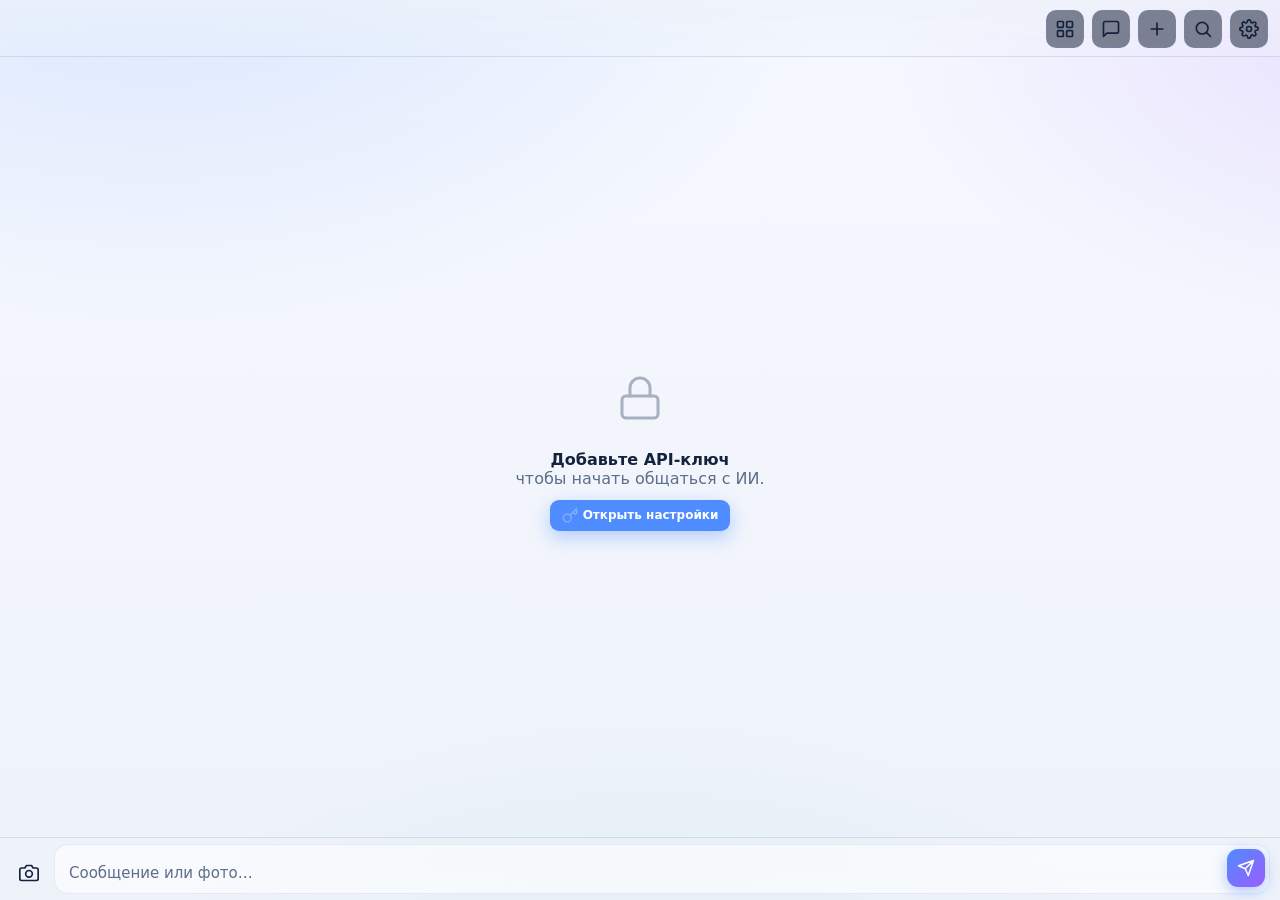
==== index.html @ 4a67c841 "deploy: bump cache version and push" ====
<!doctype html>
<html lang="ru">
  <head>
    <meta charset="utf-8" />
    <meta
      name="viewport"
      content="width=device-width, initial-scale=1, viewport-fit=cover"
    />
    <meta name="referrer" content="no-referrer" />
    <meta
      http-equiv="Content-Security-Policy"
      content="default-src 'self'; script-src 'self' https://telegram.org; style-src 'self' 'unsafe-inline'; img-src 'self' data: https:; font-src 'self' data:; connect-src 'self' https:; worker-src 'self'; manifest-src 'self'; base-uri 'self'; form-action 'self'; object-src 'none';"
    />
    <script src="lucide.min.js"></script>
    <meta
      http-equiv="Cache-Control"
      content="no-cache, no-store, must-revalidate"
    />
    <meta http-equiv="Pragma" content="no-cache" />
    <meta http-equiv="Expires" content="0" />
    <meta name="theme-color" content="#0b0f1a" />
    <link rel="manifest" href="./manifest.webmanifest" />
    <link rel="icon" type="image/png" href="/icon-192.png" />
    <link rel="apple-touch-icon" href="/icon-192.png" />
    <script src="https://telegram.org/js/telegram-web-app.js"></script>
    <title>AI App</title>
    <link rel="stylesheet" href="style.css" />
    <!-- Markdown: marked (тот же origin, без внешнего CDN) -->
    <script src="marked.min.js"></script>
    <!-- HTML-санитайзер (тот же origin, без внешнего CDN) -->
    <script src="dompurify.min.js"></script>
    <!-- Локальный конфиг (если есть) -->
    <script src="./config.local.js" defer></script>
    <!-- DEBUG ONLY: eruda console (убрать на релизе вместе с eruda.min.js) -->
    <script src="eruda.min.js"></script>
    <script src="eruda-init.js"></script>
  </head>
  <body>
    <div id="log" style="display:none"></div>
    <div id="status" style="display:none"></div>
    <div id="tgDebug" style="display:none; position:fixed; top:0; left:0; right:0; background:#000; color:#0f0; font-family:monospace; font-size:11px; padding:8px; z-index:99999; max-height:30vh; overflow:auto; white-space:pre-wrap;"></div>
    <header>
      <div id="ctxStats" class="ctx-stats" style="display: none;">
        <div class="ctx-row ctx-row-main">
          <span class="ctx-tokens" title="Активный контекст / Максимум токенов">
            <svg class="ctx-icon" viewBox="0 0 24 24" fill="none" stroke="currentColor" stroke-width="2" stroke-linecap="round" stroke-linejoin="round"><path d="M21 15a2 2 0 0 1-2 2H7l-4 4V5a2 2 0 0 1 2-2h14a2 2 0 0 1 2 2z"></path></svg>
            <span id="ctxText" class="ctx-text">0 / 0</span>
          </span>
          <span class="ctx-sep"></span>
          <span id="ctxPercent" class="ctx-percent" title="Заполнение контекста">0%</span>
          <button id="ctxCompressBtn" class="ctx-btn" title="Сжать контекст диалога">
            <svg viewBox="0 0 24 24" fill="none" stroke="currentColor" stroke-width="2" stroke-linecap="round" stroke-linejoin="round"><path d="M21 16V8a2 2 0 0 0-1-1.73l-7-4a2 2 0 0 0-2 0l-7 4A2 2 0 0 0 3 8v8a2 2 0 0 0 1 1.73l7 4a2 2 0 0 0 2 0l7-4A2 2 0 0 0 21 16z"></path><polyline points="3.27 6.96 12 12.01 20.73 6.96"></polyline><line x1="12" y1="22.08" x2="12" y2="12"></line></svg>
          </button>
        </div>
        <div class="ctx-row ctx-row-io">
          <span id="ctxSent" class="ctx-io" title="Отправлено токенов за диалог">
            <svg class="ctx-icon" viewBox="0 0 24 24" fill="none" stroke="currentColor" stroke-width="2" stroke-linecap="round" stroke-linejoin="round"><path d="m18 15-6-6-6 6"/></svg>
            <span class="ctx-val">0</span>
          </span>
          <span id="ctxRecv" class="ctx-io" title="Получено токенов за диалог">
            <svg class="ctx-icon" viewBox="0 0 24 24" fill="none" stroke="currentColor" stroke-width="2" stroke-linecap="round" stroke-linejoin="round"><path d="m6 9 6 6 6-6"/></svg>
            <span class="ctx-val">0</span>
          </span>
          <span id="ctxCached" class="ctx-io" title="Токенов из кэша за диалог">
            <svg class="ctx-icon" viewBox="0 0 24 24" fill="none" stroke="currentColor" stroke-width="2" stroke-linecap="round" stroke-linejoin="round"><path d="m18 15-6-6-6 6"/></svg>
            <span class="ctx-val">0</span>
          </span>
        </div>
      </div>
      <div style="flex: 1"></div>
      <button
        id="models"
        class="hbtn"
        title="Браузер моделей"
        aria-label="Браузер моделей"
      >
        <svg
          viewBox="0 0 24 24"
          fill="none"
          stroke="currentColor"
          stroke-width="2"
          stroke-linecap="round"
          stroke-linejoin="round"
        >
          <rect x="3" y="3" width="7" height="7" rx="1"></rect>
          <rect x="14" y="3" width="7" height="7" rx="1"></rect>
          <rect x="3" y="14" width="7" height="7" rx="1"></rect>
          <rect x="14" y="14" width="7" height="7" rx="1"></rect>
        </svg>
      </button>
      <button
        id="dialogsBtn"
        class="hbtn"
        title="Диалоги"
        aria-label="Диалоги"
      >
        <svg
          viewBox="0 0 24 24"
          fill="none"
          stroke="currentColor"
          stroke-width="2"
          stroke-linecap="round"
          stroke-linejoin="round"
        >
          <path d="M21 15a2 2 0 0 1-2 2H7l-4 4V5a2 2 0 0 1 2-2h14a2 2 0 0 1 2 2z"></path>
        </svg>
      </button>
      <button
        id="newChatBtn"
        class="hbtn"
        title="Начать новый диалог"
        aria-label="Начать новый диалог"
      >
        <svg
          viewBox="0 0 24 24"
          fill="none"
          stroke="currentColor"
          stroke-width="2"
          stroke-linecap="round"
          stroke-linejoin="round"
        >
          <path d="M12 5v14M5 12h14"></path>
        </svg>
      </button>
      <button
        id="searchBtn"
        class="hbtn"
        title="Поиск по чату"
        aria-label="Поиск по чату"
      >
        <svg
          viewBox="0 0 24 24"
          fill="none"
          stroke="currentColor"
          stroke-width="2"
          stroke-linecap="round"
          stroke-linejoin="round"
        >
          <circle cx="11" cy="11" r="7"></circle>
          <path d="m21 21-4.3-4.3"></path>
        </svg>
      </button>
      <button id="gear" class="hbtn" title="Настройки" aria-label="Настройки">
        <svg
          viewBox="0 0 24 24"
          fill="none"
          stroke="currentColor"
          stroke-width="2"
          stroke-linecap="round"
          stroke-linejoin="round"
        >
          <circle cx="12" cy="12" r="3"></circle>
          <path
            d="M19.4 15a1.65 1.65 0 0 0 .33 1.82l.06.06a2 2 0 1 1-2.83 2.83l-.06-.06a1.65 1.65 0 0 0-1.82-.33 1.65 1.65 0 0 0-1 1.51V21a2 2 0 0 1-4 0v-.09A1.65 1.65 0 0 0 9 19.4a1.65 1.65 0 0 0-1.82.33l-.06.06a2 2 0 1 1-2.83-2.83l.06-.06a1.65 1.65 0 0 0 .33-1.82 1.65 1.65 0 0 0-1.51-1H3a2 2 0 0 1 0-4h.09A1.65 1.65 0 0 0 4.6 9a1.65 1.65 0 0 0-.33-1.82l-.06-.06a2 2 0 1 1 2.83-2.83l.06.06A1.65 1.65 0 0 0 9 4.6a1.65 1.65 0 0 0 1-1.51V3a2 2 0 0 1 4 0v.09A1.65 1.65 0 0 0 15 4.6a1.65 1.65 0 0 0 1.82-.33l.06-.06a2 2 0 1 1 2.83 2.83l-.06.06A1.65 1.65 0 0 0 19.4 9c.14.31.48.5.91.51H21a2 2 0 0 1 0 4h-.09a1.65 1.65 0 0 0-1.51 1z"
          ></path>
        </svg>
      </button>
    </header>

    <div id="devbar" style="display: none">
      <small
        >Локальный режим (WEB_APP_DEV). Данные администратора подтягиваются
        автоматически с вашего устройства.</small
      >
    </div>

    <div id="settings" class="overlay">
      <div class="panel">
        <div class="panel-head">
          <span class="grip"></span>
           <b><i data-lucide="settings" class="icon"></i> Настройки</b>
           <button class="close" data-close="settings" title="Закрыть"><i data-lucide="x" class="icon"></i></button>
        </div>
        <div class="panel-body">
          <div class="tab-content active" data-content="theme">
            <div class="settings-card">
              <div class="settings-card-head">
                <div>
                  <div class="section-title">Версия интерфейса</div>
                  <div class="settings-card-desc">
                    Выберите версию UI. v2 — в разработке.
                  </div>
                </div>
              </div>
              <div class="seg-picker" data-name="ui_version" data-value="v1" style="margin-bottom: 16px;">
                <button data-val="v1" class="seg-btn active">UI v1 (текущая)</button>
                <button data-val="v2" class="seg-btn">UI v2 — Скоро...</button>
              </div>
              <input type="hidden" id="s_ui_version" value="v1" />
            </div>
            <div class="theme-grid" id="themeGrid">
              <div class="theme-card active" data-theme-val="dark">
                <div
                  class="theme-preview"
                  style="background: linear-gradient(135deg, #0b0f1a, #1a2040)"
                ></div>
                <div class="tname">Тёмная</div>
                <div class="tdesc">Deep navy</div>
              </div>
              <div class="theme-card" data-theme-val="light">
                <div
                  class="theme-preview"
                  style="background: linear-gradient(135deg, #eef2f9, #ffffff)"
                ></div>
                <div class="tname">Светлая</div>
                <div class="tdesc">Clean white</div>
              </div>
              <div class="theme-card" data-theme-val="midnight">
                <div
                  class="theme-preview"
                  style="background: linear-gradient(135deg, #05070a, #0a1a20)"
                ></div>
                <div class="tname">Полночь</div>
                <div class="tdesc">Deep teal</div>
              </div>
              <div class="theme-card" data-theme-val="aurora">
                <div
                  class="theme-preview"
                  style="background: linear-gradient(135deg, #0a0a14, #2a1050)"
                ></div>
                <div class="tname">Аврора</div>
                <div class="tdesc">Purple green</div>
              </div>
              <div class="theme-card" data-theme-val="sunset">
                <div
                  class="theme-preview"
                  style="background: linear-gradient(135deg, #140a0a, #3a1020)"
                ></div>
                <div class="tname">Закат</div>
                <div class="tdesc">Warm orange</div>
              </div>
              <div class="theme-card" data-theme-val="monochrome">
                <div
                  class="theme-preview"
                  style="background: linear-gradient(135deg, #111, #333)"
                ></div>
                <div class="tname">Монохром</div>
                <div class="tdesc">B & W</div>
              </div>
              <div class="theme-card" data-theme-val="hacker">
                <div
                  class="theme-preview"
                  style="background: linear-gradient(135deg, #000, #003300)"
                ></div>
                <div class="tname">Хакер</div>
                <div class="tdesc">Matrix</div>
              </div>
              <div class="theme-card" data-theme-val="candy">
                <div
                  class="theme-preview"
                  style="background: linear-gradient(135deg, #ffe6f0, #ffb6c1)"
                ></div>
                <div class="tname">Кэнди</div>
              </div>
              <div class="theme-card" data-theme-val="nord">
                <div class="theme-preview" style="background: linear-gradient(135deg, #2e3440, #88c0d0)"></div>
                <div class="tname">Норд</div>
                <div class="tdesc">Сканди</div>
              </div>
              <div class="theme-card" data-theme-val="synthwave">
                <div class="theme-preview" style="background: linear-gradient(135deg, #2b213a, #ff7edb)"></div>
                <div class="tname">Синт</div>
                <div class="tdesc">Ретро</div>
              </div>
              <div class="theme-card" data-theme-val="catppuccin">
                <div class="theme-preview" style="background: linear-gradient(135deg, #1e1e2e, #b4befe)"></div>
                <div class="tname">Катпуччин</div>
                <div class="tdesc">Современная</div>
              </div>
              <div class="theme-card" data-theme-val="custom">
                <div
                  class="theme-preview"
                  style="
                    background: conic-gradient(
                      #4f8cff,
                      #9b5cff,
                      #21d4c4,
                      #4f8cff
                    );
                  "
                ></div>
                <div class="tname">Своя</div>
                <div class="tdesc">Custom</div>
              </div>
            </div>
            <div
              id="customThemeEditor"
              class="custom-editor"
              style="display: none"
            >
              <div class="section-title">Цвета пользовательской темы</div>
              <div class="custom-theme-row">
                <label>Фон</label
                ><input type="color" id="ct_bg" value="#0b0f1a" />
                <label>Панель</label
                ><input type="color" id="ct_panel" value="#161e30" />
                <label>Акцент</label
                ><input type="color" id="ct_accent" value="#4f8cff" />
                <label>Текст</label
                ><input type="color" id="ct_text" value="#eaf0fb" />
              </div>
              <button id="ct_save" class="btn primary sm" type="button">
                Сохранить тему
              </button>
            </div>
          </div>

          <div class="tab-content" data-content="prompts">
            <div class="settings-card">
              <div class="settings-card-head">
                <div>
                  <div class="section-title">Системный промпт</div>
                  <div class="settings-card-desc">
                    Этот промпт отправляется модели в каждом запросе.
                  </div>
                </div>
              </div>
              <textarea id="s_prompt" rows="5"></textarea>
            </div>
            <div class="settings-card">
              <div class="settings-card-head">
                <div>
                  <div class="section-title">Шаблоны промптов</div>
                  <div class="settings-card-desc">
                    Быстрые заготовки. Нажмите, чтобы подставить.
                  </div>
                </div>
                <div class="tpl-actions">
                  <button class="btn ghost sm" id="tpl_add" type="button">
                    ＋ Добавить
                  </button>
                  <button class="btn ghost sm" id="tpl_add_rec" type="button">
                 <i data-lucide="clipboard-list" class="icon"></i> Рекомендуемый
                  </button>
                </div>
              </div>
              <div id="tplList" class="tpl-list"></div>
              <div id="tplEdit" class="tpl-edit" style="display: none">
                <input id="tplEditName" placeholder="Название" />
                <textarea
                  id="tplEditText"
                  rows="3"
                  placeholder="Текст промпта..."
                ></textarea>
                <div class="tpl-edit-actions">
                  <button class="btn primary sm" id="tplEditSave" type="button">
                    Сохранить
                  </button>
                  <button class="btn ghost sm" id="tplEditCancel" type="button">
                    Отмена
                  </button>
                </div>
              </div>
            </div>
          </div>

            <div class="tab-content" data-content="keys">
               <div class="settings-card">
                 <div class="settings-card-head" style="flex-wrap: wrap; gap: 10px;">
                   <div style="flex: 1; min-width: 200px;">
                     <div class="section-title">API-ключи провайдеров</div>
                     <div class="settings-card-desc">
                       Ключи хранятся только в вашем аккаунте. Каждый провайдер
                       отдельно.
                     </div>
                   </div>
                 </div>
                 <div id="s_keys" class="provkeys"></div>
                  <div style="display: flex; gap: 8px; margin-top: 8px; flex-wrap: wrap; align-items: center;">
                    <a id="s_keys_help" class="btn ghost sm" href="https://cat-penguin-ac7.notion.site/API-3a753a5bca1a808bb9b6e2f4be78d865?source=copy_link" target="_blank" rel="noopener noreferrer">
                      <i data-lucide="file-text" class="icon"></i> Где взять ключ?
                    </a>
                  </div>
                  <div style="margin-top: 10px; padding: 10px 12px; border-radius: 10px; background: var(--glass); border: 1px solid var(--stroke); color: var(--muted); font-size: 12.5px; line-height: 1.5;">
                    — А авто получение ключей ты не мог сделать?<br>
                    — Я 3 дня потратил, нет автоматически увы нельзя :(
                  </div>
                </div>
            </div>

          <div class="tab-content" data-content="more">
            <div class="settings-card">
              <div class="settings-card-head" style="align-items: center; justify-content: space-between;">
                <div>
                  <div class="section-title">Лимит контекста</div>
                  <div class="settings-card-desc">
                    Сколько контекста отправлять модели.
                  </div>
                </div>
                <div class="range-val" id="limitVal" style="background: var(--glass); padding: 4px 10px; border-radius: 8px; border: 1px solid var(--stroke); font-weight: bold;">10</div>
              </div>
              <div
                class="seg-picker"
                data-name="context_limit_mode"
                data-value="messages"
                style="margin-bottom: 10px;"
              >
                <button data-val="full" class="seg-btn">Весь диалог</button>
                <button data-val="messages" class="seg-btn active">Сообщения</button>
                <button data-val="tokens" class="seg-btn">Токены</button>
              </div>
              <div class="range-container">
                <input type="range" id="s_limit_slider" min="1" max="100" step="1" value="10" />
              </div>
              <input type="hidden" id="s_limit" value="10" />
            </div>
            <div class="settings-card">
              <div class="settings-card-head">
                <div>
                  <div class="section-title">Статистика токенов</div>
                  <div class="settings-card-desc">
                    Показывать ли расход токенов под ответом.
                  </div>
                </div>
              </div>
              <div
                class="seg-picker"
                data-name="stats_display"
                data-value="compact"
              >
                <button data-val="disabled" class="seg-btn">Скрыть</button>
                <button data-val="compact" class="seg-btn active">
                  Компактно
                </button>
                <button data-val="full" class="seg-btn">Полная</button>
              </div>
              <input type="hidden" id="s_stats" value="compact" />
            </div>
            <div class="settings-card">
              <div class="settings-card-head">
                <div>
                  <div class="section-title">Вибрация</div>
                  <div class="settings-card-desc">
                    Тактильный отклик при нажатиях и получении ответа.
                  </div>
                </div>
              </div>
              <div class="custom-toggles">
                <label class="custom-toggle">
                  <input type="checkbox" id="s_vibrate" />
                  <div class="toggle-slider"></div>
                  <span class="toggle-label"><i data-lucide="vibrate" class="icon"></i> Вибрация</span>
                </label>
              </div>
            </div>
            <div class="settings-card">
              <div class="settings-card-head">
                <div>
                  <div class="section-title">Инструменты</div>
                  <div class="settings-card-desc">Дополнительные действия.</div>
                </div>
              </div>
              <div class="export-btns" style="margin-bottom: 8px">
                <div style="display: flex; flex-direction: column; gap: 8px; width: 100%;">
                  <div>
                    <span style="color: var(--muted); font-size: 13px;">Моя статистика</span>
                    <div style="margin-top: 4px;">
                      <span class="blur-btn-wrap">
                        <button class="btn ghost sm" type="button" disabled>
                          <i data-lucide="lock" class="icon"></i> Скоро
                        </button>
                      </span>
                    </div>
                  </div>
                  <div>
                    <span style="color: var(--muted); font-size: 13px;">В браузере</span>
                    <div style="margin-top: 4px;">
                      <span class="blur-btn-wrap">
                        <button class="btn ghost sm" type="button" disabled>
                          <i data-lucide="lock" class="icon"></i> Скоро
                        </button>
                      </span>
                    </div>
                  </div>
                  <div>
                    <span style="color: var(--muted); font-size: 13px;">В приложении</span>
                    <div style="margin-top: 4px;">
                      <span class="blur-btn-wrap">
                        <button class="btn ghost sm" type="button" disabled>
                          <i data-lucide="lock" class="icon"></i> Скоро
                        </button>
                      </span>
                    </div>
                  </div>
                </div>
              </div>
              <a
                id="s_admin"
                class="btn sm"
                href="admin.html"
                style="display: none; align-self: flex-start"
                ><i data-lucide="shield" class="icon"></i> Админ-панель</a
              >
              <label id="s_erudite_wrap" class="toggle-wrap" style="display: none; align-self: flex-start; margin-left: 8px;" title="Режим Эрудит (расширенные настройки)">
                <input type="checkbox" id="s_erudite" />
                <span class="toggle-slider"></span>
                <span class="toggle-label">Эрудит</span>
              </label>
              <button
                id="s_bug_report"
                class="btn ghost sm"
                type="button"
                style="align-self: flex-start; margin-top: 8px;"
              >
                <i data-lucide="message-circle" class="icon"></i> Баг / предложение
              </button>
            </div>
            <div class="settings-card">
              <div class="settings-card-head">
                <div>
                  <div class="section-title">Обучение</div>
                  <div class="settings-card-desc">Пройти вводный тур заново.</div>
                </div>
              </div>
              <div class="export-btns">
              <button id="s_replay_tour" class="btn ghost sm" type="button">
                <i data-lucide="rotate-ccw" class="icon"></i> Повторить обучение
              </button>
            </div>
          </div>
          <div class="settings-card">
            <div class="settings-card-head">
              <div>
                <div class="section-title">Версия приложения</div>
                <div class="settings-card-desc" id="appVersion">—</div>
              </div>
            </div>
          </div>
        </div>
        </div>

        <div class="settings-bottom-bar" style="background: var(--panel); flex-shrink: 0;">
          <div id="settingsActionsBar" class="actions-bar" style="padding: 10px 18px 0; border-top: 1px solid var(--stroke); display: none;">
            <button id="s_save" class="btn primary" type="button">
              <svg
                viewBox="0 0 24 24"
                fill="none"
                stroke="currentColor"
                stroke-width="2"
                stroke-linecap="round"
                stroke-linejoin="round"
              >
                <path
                  d="M19 21H5a2 2 0 0 1-2-2V5a2 2 0 0 1 2-2h11l5 5v11a2 2 0 0 1-2 2z"
                ></path>
                <path d="M17 21v-8H7v8M7 3v5h8"></path>
              </svg>
              Сохранить
            </button>
            <span id="s_status"></span>
          </div>
          <div class="settings-tabs">
            <button class="stab active" data-tab="theme">
               <span class="stab-icon"><i data-lucide="palette" class="icon"></i></span>Тема
            </button>
            <button class="stab" data-tab="prompts">
               <span class="stab-icon"><i data-lucide="message-square" class="icon"></i></span>Промпты
            </button>
            <button class="stab" data-tab="keys">
               <span class="stab-icon"><i data-lucide="key" class="icon"></i></span>Ключи
            </button>
            <button class="stab" data-tab="more">
               <span class="stab-icon"><i data-lucide="upload" class="icon"></i></span>Ещё
            </button>
          </div>
        </div>
        </div>
      </div>
    </div>

    <div id="chatSearch" class="overlay">
      <div class="panel">
        <div class="panel-head">
          <span class="grip"></span>
           <b><i data-lucide="search" class="icon"></i> Поиск по чату</b>
            <button class="close" data-close="chatSearch" title="Закрыть"><i data-lucide="x" class="icon"></i></button>
          </button>
        </div>
        <div class="panel-body">
          <div class="row">
            <input
              id="cs_input"
              placeholder="Введите текст для поиска…"
              autofocus
            />
          </div>
          <div
            id="cs_results"
            style="
              max-height: 60vh;
              overflow-y: auto;
              display: flex;
              flex-direction: column;
              gap: 8px;
            "
          ></div>
        </div>
      </div>
    </div>

    <div id="modelBrowser" class="overlay">
      <div class="panel">
        <div class="panel-head">
          <span class="grip"></span>
           <b><i data-lucide="brain" class="icon"></i> Браузер моделей</b>
            <button class="close" data-close="modelBrowser" title="Закрыть"><i data-lucide="x" class="icon"></i></button>
          </button>
        </div>
        <div class="mb-search">
          <div class="field">
            <svg
              viewBox="0 0 24 24"
              fill="none"
              stroke="currentColor"
              stroke-width="2"
              stroke-linecap="round"
              stroke-linejoin="round"
            >
              <circle cx="11" cy="11" r="7"></circle>
              <path d="m21 21-4.3-4.3"></path>
            </svg>
            <input id="mb_search" placeholder="Поиск моделей" />
          </div>
          <button class="fbtn pro" id="mb_filter" title="Фильтры">
            <svg
              viewBox="0 0 24 24"
              fill="none"
              stroke="currentColor"
              stroke-width="2"
              stroke-linecap="round"
              stroke-linejoin="round"
            >
              <path d="M3 5h18M6 12h12M10 19h4"></path>
            </svg>
          </button>
        </div>
        <div class="mb-list" id="mb_list"></div>
      </div>
    </div>


    <div id="messages"></div>
    <div id="emptyState" style="display:none"></div>

    <div id="attach"></div>
    <div id="vision"></div>

    <div id="lightbox">
      <button class="lb-close" title="Закрыть"><i data-lucide="x" class="icon"></i></button>
      <img id="lb_img" alt="" />
      <div class="lb-actions">
        <button id="lb_save"><i data-lucide="save" class="icon"></i> Сохранить</button>
        <button id="lb_reply" class="lb-reply"><i data-lucide="reply" class="icon"></i> Ответить</button>
      </div>
    </div>

    <div id="dialogs" class="overlay">
      <div class="panel">
        <div class="panel-head">
          <span class="grip"></span>
           <b><i data-lucide="message-circle" class="icon"></i> Диалоги</b>
          <button class="close" data-close="dialogsPanel" title="Закрыть"><i data-lucide="x" class="icon"></i></button>
        </div>
        <div class="panel-body" id="dialogsPanel_body"></div>
      </div>
    </div>

    <div id="confirmModal" class="modal">
      <div class="modal-backdrop"></div>
      <div class="modal-dialog">
        <div class="modal-head">
          <b id="confirmTitle">Подтверждение</b>
          <button class="modal-close" data-close="confirmModal"><i data-lucide="x" class="icon"></i></button>
        </div>
        <div class="modal-body" id="confirmBody"></div>
        <div class="modal-foot">
          <button class="btn ghost" data-close="confirmModal">Отмена</button>
          <button class="btn primary" id="confirmOk">ОК</button>
        </div>
      </div>
    </div>

    <div id="alertModal" class="modal">
      <div class="modal-backdrop"></div>
      <div class="modal-dialog">
        <div class="modal-head">
          <b id="alertTitle">Внимание</b>
          <button class="modal-close" data-close="alertModal"><i data-lucide="x" class="icon"></i></button>
        </div>
        <div class="modal-body" id="alertBody"></div>
        <div class="modal-foot">
          <button class="btn primary" data-close="alertModal">ОК</button>
        </div>
      </div>
    </div>

    <div id="exportModal" class="modal">
      <div class="modal-backdrop"></div>
      <div class="modal-dialog">
        <div class="modal-head">
          <b id="exportTitle">Экспорт диалога</b>
          <button class="modal-close" data-close="exportModal"><i data-lucide="x" class="icon"></i></button>
        </div>
        <div class="modal-body" id="exportBody">
          <p style="margin: 0 0 12px; color: var(--muted);">Выбери формат экспорта:</p>
          <div style="display: flex; gap: 8px; flex-wrap: wrap;">
            <button class="btn primary sm" id="exportMdBtn" type="button"><i data-lucide="file-text" class="icon"></i> Markdown</button>
            <button class="btn ghost sm" id="exportTxtBtn" type="button"><i data-lucide="clipboard-list" class="icon"></i> TXT</button>
          </div>
        </div>
      </div>
    </div>

    <div id="toasts"></div>

    <div id="ctxMenu">
      <button data-act="copy"><i data-lucide="copy" class="icon"></i> Копировать</button>
      <button data-act="reply"><i data-lucide="reply" class="icon"></i> Ответить</button>
      <button data-act="regen"><i data-lucide="rotate-cw" class="icon"></i> Сгенерировать заново</button>
      <div class="sep"></div>
      <button data-act="delete" class="danger"><i data-lucide="trash-2" class="icon"></i> Удалить</button>
    </div>

    <!-- Attach Bottom Sheet (Telegram-style) -->
    <div id="attachSheet" class="bottom-sheet">
      <div class="bottom-sheet-backdrop" id="attachSheetBackdrop"></div>
      <div class="bottom-sheet-dialog">
        <div class="bottom-sheet-handle"></div>
        <div class="bottom-sheet-head">
          <span>Прикрепить фото</span>
          <button type="button" class="modal-close" id="attachSheetClose"><i data-lucide="x" class="icon"></i></button>
        </div>
        <div class="bottom-sheet-body">
          <div class="attach-options">
            <button type="button" class="attach-opt-btn" id="attachOptGallery">
              <div class="attach-opt-icon gallery-icon">
                <i data-lucide="image" class="icon"></i>
              </div>
              <div class="attach-opt-content">
                <span class="attach-opt-title">Выбрать из галереи</span>
                <span class="attach-opt-desc">Альбомы, папки, медиафайлы</span>
              </div>
              <i data-lucide="chevron-right" class="icon attach-opt-arrow"></i>
            </button>
            <button type="button" class="attach-opt-btn" id="attachOptCamera">
              <div class="attach-opt-icon camera-icon">
                <i data-lucide="camera" class="icon"></i>
              </div>
              <div class="attach-opt-content">
                <span class="attach-opt-title">Сделать снимок</span>
                <span class="attach-opt-desc">Камера устройства</span>
              </div>
              <i data-lucide="chevron-right" class="icon attach-opt-arrow"></i>
            </button>
          </div>
        </div>
      </div>
    </div>

    <form id="bar" autocomplete="off">
      <input
        id="imgfile"
        type="file"
        accept="image/jpeg,image/png,image/webp,image/gif,image/heic,image/*"
        style="display: none"
      />
      <input
        id="imgfile_camera"
        type="file"
        accept="image/jpeg,image/png,image/webp,image/*"
        capture="environment"
        style="display: none"
      />
      <button id="imgbtn" type="button" class="cbtn" title="Прикрепить фото">
        <svg
          viewBox="0 0 24 24"
          fill="none"
          stroke="currentColor"
          stroke-width="2"
          stroke-linecap="round"
          stroke-linejoin="round"
        >
          <path
            d="M23 19a2 2 0 0 1-2 2H3a2 2 0 0 1-2-2V8a2 2 0 0 1 2-2h4l2-3h6l2 3h4a2 2 0 0 1 2 2z"
          ></path>
          <circle cx="12" cy="13" r="4"></circle>
        </svg>
      </button>
      <div class="composer">
        <div class="composer-wrap">
          <textarea id="input" placeholder="Сообщение или фото…" rows="1"></textarea>
          <button type="button" id="expandInput" class="cbtn" title="Развернуть на весь экран" style="display:none;">
            <svg viewBox="0 0 24 24" fill="none" stroke="currentColor" stroke-width="2" stroke-linecap="round" stroke-linejoin="round"><path d="M8 3H5a2 2 0 0 0-2 2v3m18 0V5a2 2 0 0 0-2-2h-3m0 18h3a2 2 0 0 0 2-2v-3M3 16v3a2 2 0 0 0 2 2h3"></path></svg>
          </button>
        </div>
        <button type="submit" class="send-btn" title="Отправить">
          <svg
            viewBox="0 0 24 24"
            fill="none"
            stroke="currentColor"
            stroke-width="2"
            stroke-linecap="round"
            stroke-linejoin="round"
          >
            <path d="M22 2 11 13M22 2l-7 20-4-9-9-4 20-7z"></path>
          </svg>
        </button>
      </div>
    </form>

    <div id="tourSkipWrap" class="tour-skip-wrap">
      <button id="tourSkip" class="btn ghost sm"><i data-lucide="x" class="icon"></i> Пропустить</button>
    </div>
    <div id="tourBackdrop" class="tour-backdrop">
      <svg id="tourSvgOverlay" class="tour-svg-overlay">
        <defs>
          <mask id="tourMask">
            <rect width="100%" height="100%" fill="white" />
            <rect id="tourMaskCutout" x="0" y="0" width="0" height="0" rx="12" ry="12" fill="black" />
          </mask>
        </defs>
        <rect width="100%" height="100%" fill="rgba(6, 9, 18, 0.78)" mask="url(#tourMask)" />
      </svg>
      <div id="tourSpotlightBorder" class="tour-spotlight-border"></div>
      <div id="tourTooltip" class="tour-tooltip">
        <div class="tour-tooltip-header">
          <div class="tour-tooltip-meta">
            <span id="tourStepBadge" class="tour-step-badge">1 / 7</span>
            <div id="tourStepDots" class="tour-step-dots"></div>
          </div>
          <button id="tourCloseBtn" class="tour-close-btn" title="Закрыть обучение"><i data-lucide="x" class="icon"></i></button>
        </div>
        <div id="tourTooltipTitle" class="tour-tooltip-title"></div>
        <div id="tourTooltipBody" class="tour-tooltip-body"></div>
        <div class="tour-tooltip-foot">
          <button id="tourPrev" class="btn ghost sm"><i data-lucide="chevron-left" class="icon"></i> Назад</button>
          <button id="tourNext" class="btn primary sm">Далее <i data-lucide="chevron-right" class="icon"></i></button>
        </div>
      </div>
    </div>

    <div id="fullscreenEditor" class="modal">
      <div class="modal-backdrop" data-close="fullscreenEditor"></div>
      <div class="modal-dialog" style="flex:1;display:flex;flex-direction:column;height:100%;max-height:none;margin:0;border-radius:0;">
        <div class="fs-head">
          <h3>Редактор сообщения</h3>
          <button class="fs-close" data-close="fullscreenEditor"><i data-lucide="x" class="icon"></i></button>
        </div>
        <div class="fs-body">
          <textarea id="fsTextarea" placeholder="Сообщение или фото…"></textarea>
        </div>
        <div class="fs-foot">
          <button class="btn ghost" id="fsCancel">Отмена</button>
          <button class="btn primary" id="fsApply">Применить</button>
        </div>
      </div>
    </div>

    <div id="betaWelcome" class="modal" style="z-index: 400;">
      <div class="modal-backdrop"></div>
      <div class="modal-dialog">
        <div class="modal-head">
          <b><i data-lucide="info" class="icon"></i> Добро пожаловать в AI Hub</b>
          <button class="modal-close" data-close="betaWelcome"><i data-lucide="x" class="icon"></i></button>
        </div>
        <div class="modal-body">
          <p>Это <b>бета-тест</b>. Функционал может меняться, а перед релизом возможен полный сброс данных.</p>
          <p style="margin-top:8px;">Использование API-ключей с балансом — <b>на ваш страх и риск</b>. Пока что не доверяйте конфиденциальные данные этому приложению, автор за него не отвечает.</p>
        </div>
        <div class="modal-foot">
          <button class="btn primary" id="betaWelcomeClose">Закрыть</button>
        </div>
      </div>
    </div>

    <div id="tourWelcome" class="modal" style="z-index: 300;">
      <div class="modal-backdrop"></div>
      <div class="modal-dialog">
        <div class="modal-head">
          <b><i data-lucide="compass" class="icon"></i> Обучение по приложению</b>
          <button class="modal-close" data-close="tourWelcome"><i data-lucide="x" class="icon"></i></button>
        </div>
        <div class="modal-body">
          Пройти короткий интерактивный обзор ключевых функций AI Hub? Это займёт меньше минуты.
        </div>
        <div class="modal-foot">
          <button class="btn ghost" id="tourNo">Позже</button>
          <button class="btn primary" id="tourYes">Начать обзор</button>
        </div>
      </div>
    </div>
    <div id="tourCongrats" class="modal" style="z-index: 300;">
      <div class="modal-backdrop"></div>
      <div class="modal-dialog">
        <div class="modal-head">
          <b><i data-lucide="check-circle" class="icon"></i> Ключ сохранён</b>
          <button class="modal-close" data-close="tourCongrats"><i data-lucide="x" class="icon"></i></button>
        </div>
        <div class="modal-body">
          Отлично! API-ключ зашифрован и сохранён в вашем аккаунте. Теперь вы можете отправлять запросы и выбирать модели провайдера.
        </div>
        <div class="modal-foot">
          <button class="btn primary" id="tourCongratsOk">Отлично</button>
        </div>
      </div>
    </div>
    <script src="./sw-register.js"></script>
    <script src="./app_20260909_0929.js?v=20260909_0929"></script>
  </body>
</html>
---- style.css ----
:root {
  --btn-text: #fff;
  --bg: #0b0f1a;
  --bg-2: #0e1424;
  --panel: rgba(22, 30, 48, 0.72);
  --panel-solid: #161e30;
  --glass: rgba(28, 37, 60, 0.55);
  --stroke: rgba(120, 150, 210, 0.16);
  --stroke-strong: rgba(120, 150, 210, 0.32);
  --accent: #4f8cff;
  --accent-2: #9b5cff;
  --accent-3: #21d4c4;
  --text: #eaf0fb;
  --muted: #93a3bd;
  --green: #3ddc84;
  --amber: #ffb454;
  --red: #ff6b6b;
  --radius: 18px;
  --shadow: 0 10px 40px rgba(0, 0, 0, 0.45);
  --ring: 0 0 0 1px var(--stroke), 0 8px 30px rgba(0, 0, 0, 0.35);
  --font: -apple-system, BlinkMacSystemFont, "Segoe UI", system-ui, sans-serif;
}
[data-theme="light"] {
  --bg: #eef2f9;
  --bg-2: #f6f9ff;
  --panel: rgba(255, 255, 255, 0.78);
  --panel-solid: #ffffff;
  --glass: rgba(255, 255, 255, 0.6);
  --stroke: rgba(20, 40, 80, 0.12);
  --stroke-strong: rgba(20, 40, 80, 0.22);
  --text: #14223c;
  --muted: #5d6e88;
  --shadow: 0 10px 40px rgba(40, 60, 110, 0.18);
}
[data-theme="midnight"] {
  --bg: #05070a;
  --bg-2: #0a0f14;
  --panel: rgba(10, 18, 26, 0.85);
  --panel-solid: #0a1218;
  --glass: rgba(12, 22, 32, 0.7);
  --stroke: rgba(0, 200, 180, 0.12);
  --stroke-strong: rgba(0, 200, 180, 0.25);
  --accent: #00d4c8;
  --accent-2: #00a8ff;
  --accent-3: #7b61ff;
  --text: #d0f0f0;
  --muted: #6a9a9a;
  --shadow: 0 10px 40px rgba(0, 0, 0, 0.6);
}
[data-theme="aurora"] {
  --bg: #0a0a14;
  --bg-2: #0f0f1e;
  --panel: rgba(18, 14, 36, 0.8);
  --panel-solid: #14102a;
  --glass: rgba(24, 18, 44, 0.65);
  --stroke: rgba(100, 80, 220, 0.18);
  --stroke-strong: rgba(100, 80, 220, 0.35);
  --accent: #7c5cff;
  --accent-2: #3ddc84;
  --accent-3: #ff6b9d;
  --text: #e8e0ff;
  --muted: #9a8fc0;
  --shadow: 0 10px 40px rgba(20, 10, 40, 0.5);
}
[data-theme="sunset"] {
  --bg: #140a0a;
  --bg-2: #1e0f0f;
  --panel: rgba(36, 18, 18, 0.8);
  --panel-solid: #2a1414;
  --glass: rgba(44, 22, 22, 0.65);
  --stroke: rgba(255, 120, 80, 0.18);
  --stroke-strong: rgba(255, 120, 80, 0.35);
  --accent: #ff7b42;
  --accent-2: #ff5e9c;
  --accent-3: #ffb454;
  --text: #ffe8e0;
  --muted: #c09080;
  --shadow: 0 10px 40px rgba(40, 10, 10, 0.5);
}
[data-theme="cyber"] {
  --bg: #0a001a;
  --bg-2: #120028;
  --panel: rgba(20, 0, 50, 0.8);
  --panel-solid: #140030;
  --glass: rgba(30, 5, 60, 0.65);
  --stroke: rgba(120, 60, 255, 0.2);
  --stroke-strong: rgba(120, 60, 255, 0.4);
  --accent: #b066ff;
  --accent-2: #ff2bd6;
  --accent-3: #00f0ff;
  --text: #f0e0ff;
  --muted: #a080d0;
  --shadow: 0 10px 40px rgba(20, 0, 50, 0.6);
  background:
    radial-gradient(
      600px 400px at 20% 10%,
      rgba(120, 60, 255, 0.25),
      transparent 60%
    ),
    radial-gradient(
      500px 350px at 80% 90%,
      rgba(255, 43, 214, 0.2),
      transparent 55%
    ),
    radial-gradient(
      400px 300px at 50% 50%,
      rgba(0, 240, 255, 0.1),
      transparent 50%
    ),
    linear-gradient(180deg, var(--bg-2), var(--bg));
  background-attachment: fixed;
}
[data-theme="neon"] {
  --bg: #000a05;
  --bg-2: #001a0d;
  --panel: rgba(0, 20, 10, 0.85);
  --panel-solid: #001a0d;
  --glass: rgba(0, 30, 15, 0.7);
  --stroke: rgba(0, 255, 100, 0.15);
  --stroke-strong: rgba(0, 255, 100, 0.35);
  --accent: #00ff66;
  --accent-2: #00ffcc;
  --accent-3: #ccff00;
  --text: #e0ffe8;
  --muted: #60cc80;
  --shadow: 0 10px 40px rgba(0, 20, 10, 0.7);
  background:
    radial-gradient(
      500px 500px at 10% 20%,
      rgba(0, 255, 100, 0.18),
      transparent 55%
    ),
    radial-gradient(
      400px 400px at 90% 80%,
      rgba(0, 255, 200, 0.12),
      transparent 50%
    ),
    linear-gradient(180deg, var(--bg-2), var(--bg));
  background-attachment: fixed;
}
[data-theme="lava"] {
  --bg: #1a0000;
  --bg-2: #2a0505;
  --panel: rgba(40, 5, 5, 0.85);
  --panel-solid: #2a0505;
  --glass: rgba(50, 10, 10, 0.7);
  --stroke: rgba(255, 80, 40, 0.2);
  --stroke-strong: rgba(255, 80, 40, 0.4);
  --accent: #ff4422;
  --accent-2: #ff8800;
  --accent-3: #ffcc00;
  --text: #ffe8e0;
  --muted: #cc9070;
  --shadow: 0 10px 40px rgba(30, 0, 0, 0.7);
  background:
    radial-gradient(
      600px 500px at 50% 0%,
      rgba(255, 80, 40, 0.3),
      transparent 60%
    ),
    radial-gradient(
      500px 400px at 20% 100%,
      rgba(255, 136, 0, 0.2),
      transparent 55%
    ),
    linear-gradient(180deg, var(--bg-2), var(--bg));
  background-attachment: fixed;
}
[data-theme="ocean"] {
  --bg: #000a1a;
  --bg-2: #001230;
  --panel: rgba(0, 15, 40, 0.85);
  --panel-solid: #001230;
  --glass: rgba(0, 20, 50, 0.7);
  --stroke: rgba(40, 120, 255, 0.18);
  --stroke-strong: rgba(40, 120, 255, 0.4);
  --accent: #2277ff;
  --accent-2: #00ccff;
  --accent-3: #6644ff;
  --text: #e0f0ff;
  --muted: #6090cc;
  --shadow: 0 10px 40px rgba(0, 10, 30, 0.7);
  background:
    radial-gradient(
      600px 500px at 80% 10%,
      rgba(40, 120, 255, 0.2),
      transparent 60%
    ),
    radial-gradient(
      500px 400px at 10% 90%,
      rgba(0, 204, 255, 0.15),
      transparent 55%
    ),
    linear-gradient(180deg, var(--bg-2), var(--bg));
  background-attachment: fixed;
}
[data-theme="catppuccin"] {
  --bg: #1e1e2e;
  --bg-2: #181825;
  --panel: rgba(49, 50, 68, 0.72);
  --panel-solid: #313244;
  --glass: rgba(69, 71, 90, 0.55);
  --stroke: rgba(108, 112, 134, 0.16);
  --stroke-strong: rgba(108, 112, 134, 0.32);
  --accent: #b4befe;
  --accent-2: #cba6f7;
  --accent-3: #94e2d5;
  --text: #cdd6f4;
  --muted: #a6adc8;
  --green: #a6e3a1;
  --amber: #f9e2af;
  --red: #f38ba8;
  --shadow: 0 10px 40px rgba(17, 17, 27, 0.6);
  background:
    radial-gradient(
      800px 600px at 15% 5%,
      rgba(180, 190, 254, 0.12),
      transparent 60%
    ),
    radial-gradient(
      700px 500px at 85% 95%,
      rgba(203, 166, 247, 0.1),
      transparent 55%
    ),
    radial-gradient(
      600px 400px at 50% 50%,
      rgba(148, 226, 213, 0.06),
      transparent 50%
    ),
    linear-gradient(180deg, var(--bg-2), var(--bg));
  background-attachment: fixed;
}
[data-theme="custom"] {
  --bg: var(--custom-bg, #0b0f1a);
  --bg-2: var(--custom-bg2, #0e1424);
  --panel: var(--custom-panel, rgba(22, 30, 48, 0.72));
  --panel-solid: var(--custom-panel-solid, #161e30);
  --glass: var(--custom-glass, rgba(28, 37, 60, 0.55));
  --stroke: var(--custom-stroke, rgba(120, 150, 210, 0.16));
  --stroke-strong: var(--custom-stroke-strong, rgba(120, 150, 210, 0.32));
  --accent: var(--custom-accent, #4f8cff);
  --accent-2: var(--custom-accent2, #9b5cff);
  --accent-3: var(--custom-accent3, #21d4c4);
  --text: var(--custom-text, #eaf0fb);
  --muted: var(--custom-muted, #93a3bd);
  --green: #3ddc84;
  --amber: #ffb454;
  --red: #ff6b6b;
  --shadow: 0 10px 40px rgba(0, 0, 0, 0.45);
}
* {
  box-sizing: border-box;
  -webkit-tap-highlight-color: transparent;
}
html,
body {
  height: 100%;
}
body {
  margin: 0;
  font-family: var(--font);
  color: var(--text);
  overflow: hidden;
  background:
    radial-gradient(
      1200px 700px at 12% -10%,
      color-mix(in srgb, var(--accent) 18%, transparent),
      transparent 60%
    ),
    radial-gradient(
      1000px 600px at 110% 0%,
      color-mix(in srgb, var(--accent-2) 16%, transparent),
      transparent 55%
    ),
    radial-gradient(
      900px 600px at 50% 120%,
      color-mix(in srgb, var(--accent-3) 12%, transparent),
      transparent 60%
    ),
    linear-gradient(180deg, var(--bg-2), var(--bg));
  background-attachment: fixed;
  display: flex;
  flex-direction: column;
  height: 100dvh;
  transition:
    background-color 0.4s ease,
    color 0.3s ease,
    border-color 0.3s ease,
    box-shadow 0.3s ease;
}
::-webkit-scrollbar {
  width: 6px;
  height: 6px;
}
::-webkit-scrollbar-thumb {
  background: linear-gradient(var(--accent), var(--accent-2));
  border-radius: 99px;
  border: 2px solid transparent;
  background-clip: padding-box;
}
::-webkit-scrollbar-track {
  background: transparent;
}

@keyframes fadeUp {
  from {
    opacity: 0;
    transform: translateY(8px);
  }
  to {
    opacity: 1;
    transform: none;
  }
}
@keyframes pop {
  0% {
    transform: scale(0.96);
  }
  60% {
    transform: scale(1.02);
  }
  100% {
    transform: scale(1);
  }
}
@keyframes spin {
  to {
    transform: rotate(360deg);
  }
}
@keyframes shimmer {
  0% {
    background-position: -400px 0;
  }
  100% {
    background-position: 400px 0;
  }
}
@keyframes orbit {
  to {
    transform: rotate(360deg);
  }
}
@keyframes typing {
  0% {
    opacity: 0.25;
  }
  20% {
    opacity: 1;
  }
  100% {
    opacity: 0.25;
  }
}
@keyframes msPulse {
  0% {
    opacity: 0.9;
    transform: scale(0.5);
  }
  100% {
    opacity: 0;
    transform: scale(1.7);
  }
}
@keyframes pulse {
  0%,
  100% {
    opacity: 1;
  }
  50% {
    opacity: 0.5;
  }
}
@keyframes float {
  0%,
  100% {
    transform: translateY(0);
  }
  50% {
    transform: translateY(-6px);
  }
}
@keyframes gradientShift {
  0% {
    background-position: 0% 50%;
  }
  50% {
    background-position: 100% 50%;
  }
  100% {
    background-position: 0% 50%;
  }
}
@keyframes sendPulse {
  0% {
    box-shadow: 0 4px 14px color-mix(in srgb, var(--accent) 45%, transparent);
    transform: scale(1);
  }
  50% {
    box-shadow: 0 8px 40px color-mix(in srgb, var(--accent) 95%, transparent);
    transform: scale(1.18);
    background: linear-gradient(135deg, var(--accent-2), var(--accent-3));
  }
  100% {
    box-shadow: 0 4px 14px color-mix(in srgb, var(--accent) 45%, transparent);
    transform: scale(1);
  }
}
@keyframes ripple {
  to {
    transform: scale(2);
    opacity: 0;
  }
}

/* ---------- Header ---------- */
header {
  flex: 0 0 auto;
  display: flex;
  align-items: center;
  gap: 8px;
  padding: 10px 12px 8px;
  backdrop-filter: blur(18px) saturate(140%);
  background: linear-gradient(
    180deg,
    color-mix(in srgb, var(--bg) 70%, transparent),
    color-mix(in srgb, var(--bg) 25%, transparent)
  );
  border-bottom: 1px solid var(--stroke);
  position: relative;
  z-index: 5;
}

.ctx-stats {
  display: inline-flex;
  flex-direction: column;
  gap: 2px;
  flex: 0 0 auto;
  padding: 3px 6px;
  border-radius: 8px;
  background: var(--glass);
  border: 1px solid var(--stroke);
  backdrop-filter: blur(8px);
  transition: opacity 0.2s, border-color 0.2s;
  width: fit-content;
  min-width: 0;
}
.ctx-stats:hover {
  border-color: var(--stroke-strong);
}
.ctx-row {
  display: flex;
  align-items: center;
  white-space: nowrap;
  line-height: 1;
}
.ctx-row-main {
  gap: 4px;
  justify-content: flex-start;
}
.ctx-row-io {
  gap: 6px;
  justify-content: flex-start;
}
.ctx-tokens {
  display: inline-flex;
  align-items: center;
  gap: 2px;
  font-size: 10px;
  font-weight: 500;
  color: var(--muted);
  white-space: nowrap;
  line-height: 1;
}
.ctx-icon {
  width: 11px;
  height: 11px;
  opacity: 0.75;
  flex-shrink: 0;
}
.ctx-text {
  font-variant-numeric: tabular-nums;
  letter-spacing: 0.1px;
}
.ctx-sep {
  width: 1px;
  height: 8px;
  background: var(--stroke);
  flex: 0 0 auto;
}
.ctx-percent {
  font-size: 9px;
  font-weight: 600;
  color: var(--muted);
  opacity: 0.85;
  white-space: nowrap;
  line-height: 1;
}
.ctx-io {
  display: inline-flex;
  align-items: center;
  gap: 2px;
  font-size: 9px;
  font-weight: 500;
  color: var(--muted);
  white-space: nowrap;
  line-height: 1;
  opacity: 0.85;
}
.ctx-val {
  font-variant-numeric: tabular-nums;
  letter-spacing: 0.1px;
}
.ctx-btn {
  display: inline-flex;
  align-items: center;
  justify-content: center;
  width: 18px;
  height: 18px;
  border: none;
  background: color-mix(in srgb, var(--accent) 12%, transparent);
  color: var(--accent);
  cursor: pointer;
  border-radius: 4px;
  transition: background 0.15s, color 0.15s, transform 0.15s;
  flex-shrink: 0;
  margin-left: 2px;
  padding: 0;
}
.ctx-btn:hover {
  background: color-mix(in srgb, var(--accent) 26%, transparent);
  color: var(--text);
  transform: scale(1.08);
}
.ctx-btn:active {
  transform: scale(0.92);
}
.ctx-btn svg {
  width: 11px;
  height: 11px;
}
.ctx-stats.warn .ctx-percent {
  color: var(--amber);
  opacity: 1;
}
.ctx-stats.danger .ctx-percent {
  color: var(--red);
  opacity: 1;
}
.brand {
  display: flex;
  align-items: center;
  gap: 11px;
  min-width: 0;
}
.logo {
  width: 38px;
  height: 38px;
  flex: 0 0 auto;
  border-radius: 12px;
  position: relative;
  background: conic-gradient(
    from 0deg,
    var(--accent),
    var(--accent-2),
    var(--accent-3),
    var(--accent)
  );
  box-shadow: 0 0 18px color-mix(in srgb, var(--accent) 50%, transparent);
  animation: spin 14s linear infinite;
}
.logo::after {
  content: "";
  position: absolute;
  inset: 3px;
  border-radius: 9px;
  background:
    radial-gradient(
      circle at 50% 40%,
      rgba(255, 255, 255, 0.22),
      transparent 60%
    ),
    var(--bg-2);
}
.logo::before {
  content: "✦";
  position: absolute;
  inset: 0;
  display: flex;
  align-items: center;
  justify-content: center;
  color: #fff;
  font-size: 15px;
  text-shadow: 0 1px 4px rgba(0, 0, 0, 0.5);
}
.brand-txt {
  display: flex;
  flex-direction: column;
  line-height: 1.15;
  min-width: 0;
}
.brand-txt b {
  font-size: 15px;
  letter-spacing: 0.2px;
}
.brand-txt .sub {
  font-size: 10.5px;
  color: var(--muted);
  white-space: nowrap;
  overflow: hidden;
  text-overflow: ellipsis;
}
#log {
  font-size: 11px;
  color: var(--muted);
  flex: 1 1 auto;
  text-align: center;
  overflow: hidden;
  text-overflow: ellipsis;
  white-space: nowrap;
}
.status-dot {
  width: 8px;
  height: 8px;
  border-radius: 50%;
  flex: 0 0 auto;
}
.status-dot.ok {
  background: var(--green);
  box-shadow: 0 0 8px var(--green);
}
.status-dot.err {
  background: var(--red);
  box-shadow: 0 0 8px var(--red);
}
.status-dot.loading {
  background: var(--amber);
  animation: pulse 1.2s infinite;
}
.hbtn {
  position: relative;
  width: 38px;
  height: 38px;
  flex: 0 0 auto;
  border-radius: 10px;
  cursor: pointer;
  border: 1px solid var(--stroke);
  background: var(--glass);
  color: var(--text);
  display: inline-flex;
  align-items: center;
  justify-content: center;
  backdrop-filter: blur(8px);
  transition:
    transform 0.15s ease,
    background 0.2s ease,
    border-color 0.2s ease,
    box-shadow 0.2s ease;
}
.hbtn:hover {
  transform: translateY(-1px);
  border-color: var(--stroke-strong);
  box-shadow: var(--ring);
}
.hbtn:active {
  transform: scale(0.94);
}
.hbtn svg {
  width: 20px;
  height: 20px;
}

@media (prefers-reduced-motion: reduce) {
  .logo {
    animation: none;
  }
}

/* ---------- Chat ---------- */
#messages {
  flex: 1 1 auto;
  padding: 16px 14px 6px;
  display: flex;
  flex-direction: column;
  gap: 14px;
  overflow-y: auto;
  scroll-behavior: smooth;
  overflow-anchor: none;
  transition: opacity 0.18s ease, transform 0.18s ease;
}
#messages.switching {
  opacity: 0;
  transform: translateY(6px);
}
.msg {
  max-width: 86%;
  padding: 12px 15px;
  border-radius: 16px;
  line-height: 1.55;
  overflow-wrap: anywhere;
  animation: fadeUp 0.28s cubic-bezier(0.2, 0.8, 0.2, 1);
  box-shadow: var(--shadow);
  font-size: 15px;
  transition:
    transform 0.15s ease,
    box-shadow 0.2s ease;
}
.msg.user {
  align-self: flex-end;
  background: linear-gradient(
    135deg,
    var(--accent),
    color-mix(in srgb, var(--accent) 70%, #000)
  );
  color: var(--btn-text);
  border-bottom-right-radius: 5px;
}
.msg.bot {
  align-self: flex-start;
  background: var(--glass);
  border: 1px solid var(--stroke);
  border-bottom-left-radius: 5px;
  backdrop-filter: blur(10px);
}
.msg.bot:hover {
  transform: translateY(-1px);
  box-shadow: var(--ring);
}
.msg pre {
  background: #0a0e16;
  padding: 11px;
  border-radius: 10px;
  overflow: auto;
  position: relative;
  border: 1px solid rgba(255, 255, 255, 0.06);
}
.msg code {
  background: rgba(0, 0, 0, 0.35);
  padding: 1px 6px;
  border-radius: 5px;
  font-family: ui-monospace, Menlo, Consolas, monospace;
  font-size: 0.9em;
}
.code-wrap {
  position: relative;
}
.code-copy {
  position: absolute;
  top: 6px;
  right: 6px;
  z-index: 2;
  border: 0;
  background: rgba(255, 255, 255, 0.12);
  color: #fff;
  width: 30px;
  height: 30px;
  border-radius: 9px;
  cursor: pointer;
  font-size: 13px;
  backdrop-filter: blur(4px);
  transition: background 0.15s;
}
.code-copy:hover {
  background: rgba(255, 255, 255, 0.22);
}
.msg table {
  border-collapse: collapse;
  width: 100%;
  margin: 4px 0;
  font-size: 13px;
}
.msg th,
.msg td {
  border: 1px solid var(--stroke-strong);
  padding: 6px 9px;
}
.msg th {
  background: rgba(79, 140, 255, 0.12);
}
.msg img {
  max-width: 100%;
  border-radius: 10px;
  cursor: zoom-in;
  transition:
    transform 0.2s ease,
    box-shadow 0.2s ease;
}
.msg img:hover {
  transform: scale(1.01);
  box-shadow: 0 4px 20px rgba(0, 0, 0, 0.3);
}
.msg.md :first-child {
  margin-top: 0;
}
.msg.md :last-child {
  margin-bottom: 0;
}
.msg.md h1,
.msg.md h2,
.msg.md h3,
.msg.md h4 {
  line-height: 1.3;
  margin: 12px 0 6px;
  font-weight: 700;
}
.msg.md h1 {
  font-size: 1.3em;
}
.msg.md h2 {
  font-size: 1.18em;
}
.msg.md h3 {
  font-size: 1.06em;
}
.msg.md p {
  margin: 6px 0;
}
.msg.md ul,
.msg.md ol {
  margin: 6px 0;
  padding-left: 22px;
}
.msg.md li {
  margin: 2px 0;
}
.msg.md a {
  color: #7fb6ff;
  text-decoration: underline;
  word-break: break-word;
}
.msg.md blockquote {
  margin: 6px 0;
  padding: 4px 12px;
  border-left: 3px solid var(--accent);
  color: var(--muted);
}
.msg.md del {
  opacity: 0.7;
}
.msg.md .math {
  font-family:
    "Cambria Math", "Latin Modern Math", Gentium, "Segoe UI Symbol",
    "Noto Sans Symbols", ui-monospace, Consolas, monospace;
  background: rgba(43, 58, 79, 0.45);
  padding: 1px 5px;
  border-radius: 4px;
  white-space: pre-wrap;
  font-style: italic;
}
.msg.md hr {
  border: 0;
  border-top: 1px solid var(--stroke-strong);
  margin: 10px 0;
}
.msg.md pre {
  background: #0a0e16;
  padding: 11px;
  border-radius: 10px;
  overflow: auto;
}
.msg.md pre code {
  background: transparent;
  padding: 0;
}
.msg .upimg {
  display: block;
  max-width: 220px;
  max-height: 240px;
  margin: 4px 0;
  border-radius: 10px;
  cursor: zoom-in;
}
/* --- Thinking / Reasoning Block --- */
.thinking-block {
  margin: 6px 0 10px 0;
  border-radius: 9px;
  background: rgba(0, 0, 0, 0.4);
  border: 1px solid rgba(255, 255, 255, 0.08);
  overflow: hidden;
  transition: border-color 0.2s ease, background 0.2s ease;
}
[data-theme="light"] .thinking-block {
  background: rgba(0, 0, 0, 0.05);
  border-color: rgba(0, 0, 0, 0.1);
}
.thinking-block[open] {
  border-color: rgba(99, 102, 241, 0.35);
  background: rgba(0, 0, 0, 0.5);
}
[data-theme="light"] .thinking-block[open] {
  border-color: rgba(99, 102, 241, 0.4);
  background: rgba(240, 243, 248, 0.95);
}
.thinking-summary {
  display: flex;
  align-items: center;
  justify-content: space-between;
  padding: 8px 12px;
  cursor: pointer;
  user-select: none;
  font-size: 0.82rem;
  color: var(--muted, #94a3b8);
  font-weight: 500;
  list-style: none;
  transition: color 0.15s ease, background 0.15s ease;
}
.thinking-summary::-webkit-details-marker,
.thinking-summary::marker {
  display: none !important;
}
.thinking-summary:hover {
  color: var(--text, #f1f5f9);
  background: rgba(255, 255, 255, 0.04);
}
[data-theme="light"] .thinking-summary:hover {
  background: rgba(0, 0, 0, 0.03);
}
.thinking-title {
  display: inline-flex;
  align-items: center;
  gap: 6px;
}
.thinking-icon {
  width: 15px;
  height: 15px;
  color: #818cf8;
  display: inline-flex;
  align-items: center;
  justify-content: center;
  flex-shrink: 0;
}
.thinking-arrow {
  width: 14px;
  height: 14px;
  transition: transform 0.2s ease;
  opacity: 0.7;
  flex-shrink: 0;
  display: inline-flex;
  align-items: center;
  justify-content: center;
}
.thinking-block[open] .thinking-arrow {
  transform: rotate(180deg);
}
.thinking-badge {
  font-size: 0.7rem;
  padding: 1px 7px;
  border-radius: 10px;
  background: rgba(99, 102, 241, 0.2);
  color: #818cf8;
  margin-left: 6px;
  display: inline-flex;
  align-items: center;
  gap: 4px;
}
.thinking-pulse {
  display: inline-block;
  width: 6px;
  height: 6px;
  border-radius: 50%;
  background: #818cf8;
  animation: thinking-pulse-dot 1.2s infinite ease-in-out;
}
@keyframes thinking-pulse-dot {
  0%, 100% { opacity: 0.3; transform: scale(0.8); }
  50% { opacity: 1; transform: scale(1.25); }
}
.thinking-content {
  padding: 8px 12px 10px 12px;
  font-size: 0.83rem;
  line-height: 1.55;
  color: rgba(241, 245, 249, 0.75);
  border-top: 1px solid rgba(255, 255, 255, 0.06);
  white-space: pre-wrap;
  word-break: break-word;
  max-height: 320px;
  overflow-y: auto;
  font-family: inherit;
}
[data-theme="light"] .thinking-content {
  color: rgba(30, 41, 59, 0.8);
  border-top-color: rgba(0, 0, 0, 0.08);
}

/* --- Friendly Chat Error Card --- */
.msg.error-msg {
  background: transparent !important;
  padding: 0 !important;
  box-shadow: none !important;
}
.chat-error-card {
  margin: 6px 0;
  padding: 13px 15px;
  border-radius: 12px;
  background: rgba(239, 68, 68, 0.09);
  border: 1px solid rgba(239, 68, 68, 0.28);
  border-left: 4px solid #ef4444;
  color: #f87171;
  box-shadow: 0 4px 14px rgba(0, 0, 0, 0.25);
  display: flex;
  flex-direction: column;
  gap: 10px;
}
[data-theme="light"] .chat-error-card {
  background: #fef2f2;
  border-color: #fecaca;
  border-left: 4px solid #ef4444;
  color: #991b1b;
  box-shadow: 0 2px 8px rgba(239, 68, 68, 0.08);
}
.chat-error-header {
  display: flex;
  align-items: flex-start;
  gap: 10px;
}
.chat-error-icon {
  width: 18px;
  height: 18px;
  color: #f87171;
  flex-shrink: 0;
  margin-top: 1px;
}
[data-theme="light"] .chat-error-icon {
  color: #dc2626;
}
.chat-error-body {
  flex: 1;
  min-width: 0;
}
.chat-error-title {
  font-weight: 600;
  font-size: 0.92rem;
  margin-bottom: 4px;
  color: #fca5a5;
}
[data-theme="light"] .chat-error-title {
  color: #b91c1c;
}
.chat-error-msg {
  font-size: 0.85rem;
  line-height: 1.48;
  color: rgba(241, 245, 249, 0.92);
}
[data-theme="light"] .chat-error-msg {
  color: #334155;
}

/* Collapsible technical details */
.error-details {
  margin-top: 2px;
  border-radius: 8px;
  background: rgba(0, 0, 0, 0.35);
  border: 1px solid rgba(255, 255, 255, 0.08);
  overflow: hidden;
}
[data-theme="light"] .error-details {
  background: rgba(0, 0, 0, 0.04);
  border-color: rgba(0, 0, 0, 0.08);
}
.error-summary {
  display: flex;
  align-items: center;
  justify-content: space-between;
  padding: 7px 11px;
  font-size: 0.77rem;
  font-weight: 500;
  cursor: pointer;
  color: rgba(241, 245, 249, 0.68);
  user-select: none;
  list-style: none;
}
[data-theme="light"] .error-summary {
  color: rgba(71, 85, 105, 0.85);
}
.error-summary::-webkit-details-marker,
.error-summary::marker {
  display: none !important;
}
.error-summary:hover {
  color: rgba(241, 245, 249, 0.95);
  background: rgba(255, 255, 255, 0.04);
}
.error-summary-title {
  display: inline-flex;
  align-items: center;
  gap: 6px;
}
.error-summary-icon {
  width: 13px;
  height: 13px;
  opacity: 0.75;
  flex-shrink: 0;
}
.error-summary-arrow {
  width: 13px;
  height: 13px;
  transition: transform 0.2s ease;
  opacity: 0.7;
  flex-shrink: 0;
  display: inline-flex;
  align-items: center;
  justify-content: center;
}
.error-details[open] .error-summary-arrow {
  transform: rotate(180deg);
}
.error-raw {
  margin: 0;
  padding: 8px 11px;
  font-size: 0.74rem;
  line-height: 1.45;
  color: #fca5a5;
  background: rgba(0, 0, 0, 0.45);
  border-top: 1px solid rgba(255, 255, 255, 0.06);
  white-space: pre-wrap;
  word-break: break-all;
  max-height: 240px;
  overflow-y: auto;
  font-family: ui-monospace, SFMono-Regular, Menlo, Monaco, Consolas, monospace;
}
[data-theme="light"] .error-raw {
  color: #7f1d1d;
  background: #f8fafc;
  border-top-color: rgba(0, 0, 0, 0.06);
}

.stats {
  font-size: 11px;
  color: var(--muted);
  margin-top: 7px;
  white-space: pre-wrap;
  opacity: 0.85;
  min-height: 14px;
}
.stats-compact {
  font-size: 10px;
  color: var(--muted);
  opacity: 0.7;
  font-style: italic;
  min-height: 14px;
}
.stats-full {
  font-size: 11px;
  color: var(--text-secondary);
  opacity: 0.9;
  background: var(--glass);
  padding: 4px 8px;
  border-radius: 6px;
  border: 1px solid var(--stroke);
  display: inline-block;
  margin-top: 6px;
  min-height: 18px;
}

/* Context menu */
#ctxMenu {
  position: fixed;
  z-index: 9000;
  display: none;
  flex-direction: column;
  gap: 4px;
  padding: 8px;
  background: var(--panel-solid);
  border: 1px solid var(--stroke-strong);
  border-radius: 12px;
  box-shadow: var(--shadow);
  min-width: 180px;
  backdrop-filter: blur(12px);
}
#ctxMenu button {
  border: 0;
  background: transparent;
  color: var(--text);
  padding: 9px 12px;
  border-radius: 9px;
  cursor: pointer;
  font: inherit;
  font-size: 13px;
  text-align: left;
  transition: background 0.15s;
  display: flex;
  align-items: center;
  gap: 8px;
}
#ctxMenu button:hover {
  background: color-mix(in srgb, var(--accent) 12%, transparent);
}
#ctxMenu button.danger {
  color: var(--red);
}
#ctxMenu .sep {
  height: 1px;
  background: var(--stroke);
  margin: 2px 0;
}

.typing {
  display: inline-flex;
  gap: 5px;
  align-items: center;
  padding: 4px 2px;
}
.typing span {
  width: 7px;
  height: 7px;
  border-radius: 50%;
  background: var(--muted);
  animation: typing 1.1s infinite;
}
.typing span:nth-child(2) {
  animation-delay: 0.18s;
}
.typing span:nth-child(3) {
  animation-delay: 0.36s;
}

/* empty state */
.empty-state {
  flex: 1;
  display: flex;
  flex-direction: column;
  align-items: center;
  justify-content: center;
  gap: 12px;
  padding: 40px 20px;
  text-align: center;
  color: var(--muted);
}
.empty-state svg {
  width: 64px;
  height: 64px;
  opacity: 0.3;
}
.empty-state b {
  color: var(--text);
  font-size: 16px;
  font-weight: 600;
}

/* ---------- Composer ---------- */
#attach {
  flex: 0 0 auto;
  display: none;
  align-items: center;
  gap: 9px;
  padding: 9px 14px;
  background: var(--panel);
  border-top: 1px solid var(--stroke);
  backdrop-filter: blur(10px);
  animation: fadeUp 0.2s;
}
#attach img {
  height: 46px;
  border-radius: 8px;
  box-shadow: var(--ring);
}
.attach-rm {
  border: 0;
  background: var(--red);
  color: #fff;
  width: 24px;
  height: 24px;
  border-radius: 50%;
  cursor: pointer;
  font-size: 13px;
}
#vision {
  font-size: 11px;
  color: var(--amber);
  padding: 0 14px 7px;
  background: var(--panel);
  display: none;
}
#bar {
  flex: 0 0 auto;
  display: flex;
  gap: 6px;
  padding: 6px 10px calc(6px + env(safe-area-inset-bottom));
  background: linear-gradient(
    180deg,
    color-mix(in srgb, var(--bg) 0%, transparent),
    color-mix(in srgb, var(--bg) 55%, transparent)
  );
  border-top: 1px solid var(--stroke);
  align-items: flex-end;
}
#bar #imgbtn {
  margin-bottom: 2px;
}
#bar .composer {
  flex: 1;
  display: flex;
  align-items: flex-end;
  gap: 4px;
  background: var(--glass);
  border: 1px solid var(--stroke);
  border-radius: 14px;
  padding: 4px 4px 4px 14px;
  transition:
    border-color 0.2s,
    box-shadow 0.2s;
  min-height: 42px;
}
#bar .composer:focus-within {
  border-color: var(--accent);
  box-shadow: 0 0 0 3px color-mix(in srgb, var(--accent) 18%, transparent);
}
#bar input,
#bar textarea {
  flex: 1;
  border: 0;
  background: transparent;
  color: var(--text);
  padding: 6px 0;
  font: inherit;
  outline: none;
  font-size: 15px;
  line-height: 1.35;
  resize: none;
  min-height: unset;
  box-shadow: none;
}
#bar input::placeholder,
#bar textarea::placeholder {
  color: var(--muted);
}
.composer-wrap {
  flex: 1;
  display: flex;
  align-items: flex-end;
  gap: 4px;
  position: relative;
}
#expandInput {
  flex: 0 0 auto;
  width: 32px;
  height: 32px;
  border-radius: 8px;
  display: inline-flex;
  align-items: center;
  justify-content: center;
  opacity: 0.6;
  transition: opacity 0.2s;
  margin-bottom: 3px;
}
#bar .send-btn {
  margin-bottom: 2px;
}
#expandInput:hover {
  opacity: 1;
  background: color-mix(in srgb, var(--glass) 80%, var(--accent));
}
#expandInput svg {
  width: 18px;
  height: 18px;
}

/* Fullscreen editor modal */
#fullscreenEditor {
  position: fixed;
  inset: 0;
  z-index: 1000;
  display: none;
  flex-direction: column;
  background: var(--bg);
}
#fullscreenEditor.open {
  display: flex;
}
.fs-head {
  display: flex;
  align-items: center;
  justify-content: space-between;
  padding: 12px 16px;
  border-bottom: 1px solid var(--stroke);
  background: var(--panel);
  position: sticky;
  top: 0;
  z-index: 1;
}
.fs-head h3 {
  margin: 0;
  font-size: 16px;
  font-weight: 600;
}
.fs-close {
  border: 0;
  background: transparent;
  color: var(--text);
  cursor: pointer;
  padding: 8px;
  border-radius: 8px;
  display: inline-flex;
  align-items: center;
  justify-content: center;
}
.fs-close:hover {
  background: var(--glass);
}
.fs-close svg {
  width: 24px;
  height: 24px;
}
.fs-body {
  flex: 1;
  padding: 16px;
  overflow: auto;
}
.fs-body textarea {
  width: 100%;
  height: 100%;
  min-height: 300px;
  border: 1px solid var(--stroke);
  border-radius: 12px;
  background: var(--glass);
  color: var(--text);
  padding: 16px;
  font: inherit;
  font-size: 16px;
  line-height: 1.5;
  resize: none;
  outline: none;
  box-sizing: border-box;
}
.fs-foot {
  display: flex;
  justify-content: flex-end;
  gap: 8px;
  padding: 12px 16px;
  border-top: 1px solid var(--stroke);
  background: var(--panel);
  position: sticky;
  bottom: 0;
}
.cbtn {
  width: 38px;
  height: 38px;
  flex: 0 0 auto;
  border: 0;
  border-radius: 11px;
  background: transparent;
  color: var(--text);
  cursor: pointer;
  display: inline-flex;
  align-items: center;
  justify-content: center;
  transition:
    transform 0.15s,
    background 0.2s;
}
.cbtn:hover {
  background: color-mix(in srgb, var(--glass) 80%, var(--accent));
}
.cbtn:active {
  transform: scale(0.92);
}
.cbtn svg {
  width: 20px;
  height: 20px;
}
.send-btn {
  width: 38px;
  height: 38px;
  border: 0;
  border-radius: 11px;
  cursor: pointer;
  display: inline-flex;
  align-items: center;
  justify-content: center;
  color: var(--btn-text);
  background: linear-gradient(135deg, var(--accent), var(--accent-2));
  box-shadow: 0 4px 14px color-mix(in srgb, var(--accent) 45%, transparent);
  transition:
    transform 0.15s ease,
    filter 0.2s,
    box-shadow 0.2s;
  position: relative;
  overflow: hidden;
}
.send-btn:hover {
  filter: brightness(1.08);
  transform: translateY(-1px);
  box-shadow: 0 6px 20px color-mix(in srgb, var(--accent) 55%, transparent);
}
.send-btn:active {
  transform: scale(0.9);
}
.send-btn::after {
  content: "";
  position: absolute;
  inset: 0;
  background: radial-gradient(
    circle,
    rgba(255, 255, 255, 0.3) 0%,
    transparent 70%
  );
  opacity: 0;
  transition: opacity 0.2s;
}
.send-btn:hover::after {
  opacity: 1;
}
.send-btn.typing {
  animation: sendPulse 1.5s ease-in-out infinite;
}
.send-btn svg {
  width: 18px;
  height: 18px;
  position: relative;
  z-index: 1;
}

#models {
  position: relative;
}
#models::after {
  content: "";
  position: absolute;
  top: 6px;
  right: 6px;
  width: 7px;
  height: 7px;
  border-radius: 50%;
  background: var(--green);
  box-shadow: 0 0 6px var(--green);
  opacity: 0;
  transition: opacity 0.2s;
}
#models.has-update::after {
  opacity: 1;
}

/* ---------- Overlay panels (settings / models) ---------- */
.overlay {
  position: fixed;
  inset: 0;
  z-index: 50;
  display: none;
  flex-direction: column;
  background: linear-gradient(
    180deg,
    color-mix(in srgb, var(--bg) 60%, transparent),
    color-mix(in srgb, var(--bg) 85%, transparent)
  );
  backdrop-filter: blur(6px);
  animation: fadeUp 0.25s;
  padding: env(safe-area-inset-top) 0 0;
}
.overlay.open {
  display: flex;
}
.panel {
  display: flex;
  flex-direction: column;
  overflow: hidden;
  flex: 1 1 auto;
  margin: 10px 10px 10px;
  width: calc(100% - 20px);
  max-width: 760px;
  background: var(--panel);
  border: 1px solid var(--stroke);
  border-radius: 22px 22px 0 0;
  box-shadow: var(--shadow);
  backdrop-filter: blur(22px) saturate(140%);
  animation: pop 0.3s ease;
}
.panel-head {
  flex: 0 0 auto;
  display: flex;
  align-items: center;
  gap: 10px;
  padding: 16px 18px 12px;
  border-bottom: 1px solid var(--stroke);
  position: relative;
}
.panel-head .grip {
  position: absolute;
  top: 7px;
  left: 50%;
  transform: translateX(-50%);
  width: 38px;
  height: 4px;
  border-radius: 99px;
  background: var(--stroke-strong);
}
.panel-head b {
  font-size: 16px;
  flex: 1;
}
.panel-head .close {
  border: 0;
  background: var(--glass);
  color: var(--text);
  width: 36px;
  height: 36px;
  border-radius: 11px;
  cursor: pointer;
  font-size: 17px;
}
.panel-body {
  flex: 1 1 auto;
  overflow-y: auto;
  padding: 16px 18px 20px;
  display: flex;
  flex-direction: column;
  gap: 14px;
}

/* Settings */
.row {
  display: flex;
  flex-direction: column;
  gap: 6px;
}
.row > label {
  font-size: 12px;
  color: var(--muted);
  font-weight: 600;
  letter-spacing: 0.2px;
}
input,
select,
textarea {
  padding: 12px 14px;
  border-radius: 13px;
  border: 1px solid var(--stroke);
  background: var(--glass);
  color: var(--text);
  font: inherit;
  outline: none;
  transition:
    border-color 0.2s,
    box-shadow 0.2s;
}
input:focus,
select:focus,
textarea:focus {
  border-color: var(--accent);
  box-shadow: 0 0 0 3px color-mix(in srgb, var(--accent) 15%, transparent);
}
textarea {
  min-height: 84px;
  resize: vertical;
}
.pkrow {
  display: flex;
  gap: 8px;
  align-items: center;
}
.pkrow input {
  flex: 1 1 0;
  min-width: 0;
}
.pkstatus {
  font-size: 11px;
  color: var(--muted);
  white-space: nowrap; flex: 0 0 auto;
  text-align: right;
}
.provkeys {
  display: flex;
  flex-direction: column;
  gap: 9px;
}
.actions {
  display: flex;
  gap: 9px;
  flex-wrap: wrap;
  align-items: center;
}
.btn {
  padding: 12px 18px;
  border: 0;
  border-radius: 13px;
  cursor: pointer;
  font: inherit;
  font-weight: 600;
  display: inline-flex;
  align-items: center;
  gap: 7px;
  transition:
    transform 0.15s,
    filter 0.2s,
    background 0.2s;
}
.btn:hover {
  transform: translateY(-1px);
}
.btn:active {
  transform: scale(0.96);
}
.btn.primary {
  background: linear-gradient(135deg, var(--accent), var(--accent-2));
  color: var(--btn-text);
  box-shadow: 0 6px 18px color-mix(in srgb, var(--accent) 40%, transparent);
}
.btn.ghost {
  background: var(--glass);
  color: var(--text);
  border: 1px solid var(--stroke);
}
.btn.ghost:hover {
  border-color: var(--stroke-strong);
}
.btn.danger {
  background: rgba(255, 107, 107, 0.15);
  color: var(--red);
  border: 1px solid rgba(255, 107, 107, 0.4);
}
.btn.sm {
  padding: 7px 12px;
  font-size: 12px;
  border-radius: 9px;
  gap: 4px;
  white-space: nowrap;
}
.btn svg {
  width: 17px;
  height: 17px;
}
#s_admin {
  text-decoration: none;
  background: linear-gradient(135deg, #2a9d6a, #22c08a);
  color: #fff;
  box-shadow: 0 6px 18px rgba(45, 200, 140, 0.35);
}
#s_status {
  font-size: 12.5px;
  color: var(--green);
  margin-left: 2px;
}

/* ---------- Model Browser ---------- */
.mb-search {
  flex: 0 0 auto;
  display: flex;
  gap: 9px;
  padding: 14px 16px 10px;
}
.mb-search .field {
  flex: 1;
  display: flex;
  align-items: center;
  gap: 9px;
  background: var(--glass);
  border: 1px solid var(--stroke);
  border-radius: 14px;
  padding: 0 14px;
}
.mb-search .field:focus-within {
  border-color: var(--accent);
  box-shadow: 0 0 0 3px color-mix(in srgb, var(--accent) 15%, transparent);
}
.mb-search .field svg {
  width: 18px;
  height: 18px;
  color: var(--muted);
  flex: 0 0 auto;
}
.mb-search input {
  flex: 1;
  border: 0;
  background: transparent;
  padding: 12px 0;
}
.fbtn {
  width: 46px;
  height: 46px;
  flex: 0 0 auto;
  border: 1px solid var(--stroke);
  border-radius: 14px;
  background: var(--glass);
  color: var(--text);
  cursor: pointer;
  display: flex;
  align-items: center;
  justify-content: center;
  position: relative;
  overflow: hidden;
}
.fbtn svg {
  width: 20px;
  height: 20px;
  position: relative;
  z-index: 1;
}
.fbtn.pro {
  pointer-events: none;
}
.fbtn.pro::before {
  content: "";
  position: absolute;
  inset: 0;
  background: var(--glass);
  border: 1px solid var(--stroke);
  border-radius: inherit;
  filter: blur(2px);
  opacity: 0.6;
  z-index: 0;
}
.fbtn.pro svg {
  visibility: hidden;
}
.fbtn.pro::after {
  content: "";
  position: absolute;
  inset: 0;
  background: rgba(0,0,0,0.5) url("data:image/svg+xml,%3Csvg xmlns='http://www.w3.org/2000/svg' width='24' height='24' viewBox='0 0 24 24' fill='none' stroke='white' stroke-width='2' stroke-linecap='round' stroke-linejoin='round'%3E%3Crect width='18' height='11' x='3' y='11' rx='2' ry='2'/%3E%3Cpath d='M7 11V7a5 5 0 0 1 10 0v4'/%3E%3C/svg%3E") center no-repeat;
  border-radius: inherit;
  z-index: 2;
}
.blur-btn-wrap {
  position: relative;
  display: inline-block;
}
.blur-btn-wrap::before {
  content: "";
  position: absolute;
  inset: -2px;
  background: var(--glass);
  border: 1px solid var(--stroke);
  border-radius: 14px;
  filter: blur(2px);
  opacity: 0.6;
  z-index: 0;
}
.blur-btn-wrap > * {
  position: relative;
  z-index: 1;
}
.mb-detail {
  margin: 4px 16px 0;
  padding: 16px;
  background: linear-gradient(
    160deg,
    color-mix(in srgb, var(--accent) 14%, transparent),
    color-mix(in srgb, var(--accent-2) 8%, transparent)
  );
  border: 1px solid var(--stroke-strong);
  border-radius: 18px;
  box-shadow: var(--shadow);
  animation: fadeUp 0.25s;
}
.mb-item-detail {
  margin: 8px 16px 12px;
  padding: 16px;
  background: linear-gradient(
    160deg,
    color-mix(in srgb, var(--accent) 14%, transparent),
    color-mix(in srgb, var(--accent-2) 8%, transparent)
  );
  border: 1px solid var(--stroke-strong);
  border-radius: 18px;
  box-shadow: var(--shadow);
  animation: fadeUp 0.25s;
}
.mb-detail .dhead,
.mb-item-detail .dhead {
  display: flex;
  align-items: flex-start;
  gap: 10px;
}
.mb-detail .dname,
.mb-item-detail .dname {
  font-size: 16px;
  font-weight: 700;
  line-height: 1.3;
  flex: 1;
}
.mb-star {
  border: 0;
  background: transparent;
  font-size: 22px;
  cursor: pointer;
  color: var(--muted);
  transition:
    transform 0.15s,
    color 0.2s;
}
.mb-star.on {
  color: #ffce4d;
}
.mb-star:active {
  transform: scale(0.8);
}
.mb-badges {
  display: flex;
  flex-wrap: wrap;
  gap: 6px;
  margin: 9px 0;
}
.badge {
  font-size: 11px;
  padding: 3px 10px;
  border-radius: 99px;
  background: var(--glass);
  color: var(--muted);
  border: 1px solid var(--stroke);
}
.badge.free {
  background: rgba(61, 220, 132, 0.16);
  color: var(--green);
  border-color: rgba(61, 220, 132, 0.3);
}
.badge.paid {
  background: rgba(255, 180, 84, 0.16);
  color: var(--amber);
  border-color: rgba(255, 180, 84, 0.3);
}
.badge.prov {
  background: rgba(79, 140, 255, 0.16);
  color: #9fc6ff;
  border-color: rgba(79, 140, 255, 0.3);
}
.badge.warn {
  background: rgba(255, 180, 84, 0.16);
  color: var(--amber);
}
.pkrow.auto .pkstatus {
  color: var(--accent);
  font-weight: 600;
}
.pkrow.auto input {
  opacity: 0.6;
  cursor: not-allowed;
}
.pk-badge {
  font-size: 10px;
  padding: 2px 8px;
  border-radius: 99px;
  background: var(--glass);
  border: 1px solid var(--stroke);
  color: var(--muted);
  white-space: nowrap;
  flex: 0 0 auto;
}
.mb-grid {
  display: grid;
  grid-template-columns: repeat(2, 1fr);
  gap: 7px 14px;
  margin: 9px 0;
  font-size: 12.5px;
}
.mb-grid .gk {
  color: var(--muted);
}
.mb-grid .gv {
  color: var(--text);
  text-align: right;
  font-weight: 600;
}
.mb-desc {
  font-size: 12.5px;
  color: var(--muted);
  line-height: 1.55;
  margin-top: 7px;
}
.mb-desc.mb-desc-hidden {
  display: none;
}
.mb-desc-toggle {
  background: none;
  border: 0;
  color: #7fb6ff;
  cursor: pointer;
  font: inherit;
  font-size: 12px;
  padding: 5px 0 0;
}
.mb-pick {
  margin-top: 11px;
  width: 100%;
  padding: 13px;
  border: 0;
  border-radius: 14px;
  background: linear-gradient(135deg, var(--accent), var(--accent-2));
  color: var(--btn-text);
  font-weight: 700;
  font-size: 14px;
  cursor: pointer;
  box-shadow: 0 6px 18px color-mix(in srgb, var(--accent) 40%, transparent);
  transition:
    transform 0.15s,
    filter 0.2s;
}
.mb-pick:hover {
  filter: brightness(1.06);
  transform: translateY(-1px);
}
.mb-pick:disabled {
  background: var(--glass);
  color: var(--muted);
  box-shadow: none;
  cursor: default;
  border: 1px solid var(--stroke);
}
.mb-list {
  flex: 1 1 auto;
  overflow-y: auto;
  padding: 8px 12px 16px;
}
.mb-group {
  margin: 10px 4px;
  border: 1px solid var(--stroke);
  border-radius: 16px;
  overflow: hidden;
  background: var(--glass);
}
.mb-group > .ghead {
  display: flex;
  align-items: center;
  gap: 9px;
  padding: 13px 15px;
  cursor: pointer;
  font-weight: 600;
  font-size: 13.5px;
  user-select: none;
}
.mb-group > .ghead .tri {
  transition: transform 0.2s;
  color: var(--muted);
}
.mb-group.collapsed > .ghead .tri {
  transform: rotate(-90deg);
}
.mb-group > .ghead .cnt {
  margin-left: auto;
  color: var(--muted);
  font-weight: 500;
  font-size: 12px;
}
.mb-group .gbody {
  display: block;
}
.mb-group.collapsed .gbody {
  display: none;
}
.mb-item {
  display: flex;
  align-items: center;
  gap: 10px;
  padding: 13px 15px;
  border-top: 1px solid var(--stroke);
  cursor: pointer;
  transition: background 0.15s;
}
.mb-item:hover {
  background: color-mix(in srgb, var(--accent) 7%, transparent);
}
.mb-item.selected {
  background: color-mix(in srgb, var(--accent) 12%, transparent);
}
.mb-item.active {
  background: linear-gradient(
    90deg,
    color-mix(in srgb, var(--accent) 18%, transparent),
    transparent
  );
  border-left: 3px solid var(--accent);
  padding-left: 12px;
}
.mb-item .iname {
  flex: 1;
  font-size: 13.5px;
  overflow: hidden;
  text-overflow: ellipsis;
  white-space: nowrap;
}
.mb-item .istar {
  font-size: 15px;
  color: var(--muted);
  transition:
    color 0.2s,
    transform 0.15s;
  pointer-events: auto;
  cursor: pointer;
}
.mb-item .istar.on {
  color: #ffce4d;
}
.mb-item .ibadges {
  display: flex;
  gap: 5px;
  flex: 0 0 auto;
}
.mb-mini {
  font-size: 10px;
  padding: 2px 7px;
  border-radius: 99px;
  background: rgba(61, 220, 132, 0.16);
  color: var(--green);
  font-weight: 700;
  letter-spacing: 0.4px;
}
.mb-empty {
  color: var(--muted);
  font-size: 12.5px;
  padding: 16px;
  text-align: center;
}
.mb-loading {
  color: var(--muted);
  font-size: 12.5px;
  padding: 14px;
}
.ghead .ping-btn {
  border: 0;
  background: var(--glass);
  color: var(--green);
  font-size: 11px;
  padding: 3px 9px;
  border-radius: 8px;
  cursor: pointer;
  margin-left: 8px;
  border: 1px solid rgba(61, 220, 132, 0.25);
}
.ghead .ping-btn:disabled {
  opacity: 0.5;
  cursor: not-allowed;
}
.ghead .ping-time {
  font-size: 11px;
  color: var(--muted);
  margin-left: 8px;
}

.skel {
  height: 54px;
  border-radius: 13px;
  margin: 8px 4px;
  background: linear-gradient(
    90deg,
    var(--glass) 25%,
    rgba(120, 150, 210, 0.18) 37%,
    var(--glass) 63%
  );
  background-size: 800px 100%;
  animation: shimmer 1.3s infinite linear;
}

/* ---------- Lightbox ---------- */
#lightbox {
  position: fixed;
  inset: 0;
  z-index: 10000;
  display: none;
  align-items: center;
  justify-content: center;
  background: rgba(4, 7, 14, 0.92);
  padding: 16px;
  flex-direction: column;
  gap: 14px;
  backdrop-filter: blur(8px);
  animation: fadeUp 0.2s;
}
#lightbox.open {
  display: flex;
}
#lightbox img {
  max-width: 100%;
  max-height: 68vh;
  border-radius: 14px;
  object-fit: contain;
  box-shadow: var(--shadow);
  transition: transform 0.2s ease;
}
#lightbox .lb-actions {
  display: flex;
  gap: 11px;
  flex-wrap: wrap;
  justify-content: center;
}
#lightbox .lb-actions button {
  padding: 11px 18px;
  border: 0;
  border-radius: 13px;
  background: var(--glass);
  color: #fff;
  font: inherit;
  font-weight: 600;
  cursor: pointer;
  border: 1px solid var(--stroke);
  transition:
    transform 0.15s,
    filter 0.2s;
}
#lightbox .lb-actions button:hover {
  transform: translateY(-1px);
}
#lightbox .lb-actions .lb-reply {
  color: var(--btn-text) !important;
  background: linear-gradient(135deg, var(--accent), var(--accent-2));
  border: 0;
}
#lightbox .lb-close {
  position: absolute;
  top: 14px;
  right: 14px;
  width: 42px;
  height: 42px;
  border: 0;
  border-radius: 50%;
  background: rgba(255, 255, 255, 0.14);
  color: #fff;
  font-size: 20px;
  cursor: pointer;
  backdrop-filter: blur(6px);
}

/* ---------- Toast ---------- */
#toasts {
  position: fixed;
  left: 50%;
  bottom: 84px;
  transform: translateX(-50%);
  z-index: 20000;
  display: flex;
  flex-direction: column;
  gap: 8px;
  align-items: center;
  pointer-events: none;
  width: calc(100% - 32px);
  max-width: 420px;
}
.toast {
  background: var(--panel-solid);
  color: var(--text);
  border: 1px solid var(--stroke-strong);
  padding: 11px 16px;
  border-radius: 13px;
  font-size: 13px;
  box-shadow: var(--shadow);
  animation: fadeUp 0.25s;
  max-width: 100%;
  backdrop-filter: blur(12px);
}
.toast.err {
  border-color: rgba(255, 107, 107, 0.5);
}
.toast.ok {
  border-color: rgba(61, 220, 132, 0.5);
}

/* ---------- Dev bar ---------- */
#devbar {
  flex: 0 0 auto;
  display: none;
  flex-direction: column;
  gap: 8px;
  padding: 11px;
  background: rgba(122, 58, 58, 0.18);
  border-bottom: 1px solid rgba(255, 107, 107, 0.3);
}

/* ---------- Theme Picker ---------- */
.theme-grid {
  display: grid;
  grid-template-columns: repeat(auto-fill, minmax(80px, 1fr));
  gap: 10px;
}
.theme-card {
  border: 2px solid var(--stroke);
  border-radius: 14px;
  padding: 10px;
  cursor: pointer;
  text-align: center;
  transition:
    transform 0.15s,
    border-color 0.2s,
    box-shadow 0.2s;
  background: var(--glass);
}
.theme-card:hover {
  transform: translateY(-2px);
  border-color: var(--stroke-strong);
  box-shadow: var(--ring);
}
.theme-card.active {
  border-color: var(--accent);
  box-shadow: 0 0 0 2px color-mix(in srgb, var(--accent) 30%, transparent);
}
.theme-preview {
  height: 36px;
  border-radius: 8px;
  margin-bottom: 6px;
  border: 1px solid var(--stroke);
}
.theme-card .tname {
  font-size: 12px;
  font-weight: 600;
  color: var(--text);
}
.theme-card .tdesc {
  font-size: 10px;
  color: var(--muted);
}

.custom-theme-row {
  display: flex;
  gap: 8px;
  flex-wrap: wrap;
  align-items: center;
}
.custom-theme-row label {
  font-size: 11px;
  color: var(--muted);
  min-width: 50px;
}
.custom-theme-row input[type="color"] {
  width: 36px;
  height: 36px;
  padding: 2px;
  border-radius: 8px;
  border: 1px solid var(--stroke);
  cursor: pointer;
  background: var(--glass);
}

.section-title {
  font-size: 11px;
  text-transform: uppercase;
  letter-spacing: 0.6px;
  color: var(--muted);
  font-weight: 700;
  margin: 4px 0;
}
.tpl-grid {
  display: grid;
  grid-template-columns: repeat(auto-fit, minmax(120px, 1fr));
  gap: 8px;
}
.tpl-card {
  padding: 10px 12px;
  border-radius: 11px;
  border: 1px solid var(--stroke);
  background: var(--glass);
  color: var(--text);
  cursor: pointer;
  font-size: 12px;
  text-align: center;
  transition:
    transform 0.15s,
    border-color 0.2s,
    background 0.2s;
}
.tpl-card:hover {
  transform: translateY(-1px);
  border-color: var(--stroke-strong);
  background: color-mix(in srgb, var(--glass) 80%, var(--accent));
}
.tpl-card .tname {
  font-weight: 600;
  margin-bottom: 2px;
}
.tpl-card .tdesc {
  font-size: 10px;
  color: var(--muted);
}
.toggles {
  display: flex;
  gap: 12px;
  flex-wrap: wrap;
}
.toggle {
  display: flex;
  align-items: center;
  gap: 8px;
  cursor: pointer;
  font-size: 13px;
  color: var(--text);
}
.toggle input {
  width: 18px;
  height: 18px;
  accent-color: var(--accent);
  cursor: pointer;
}
.custom-toggles {
  display: flex;
  flex-direction: column;
  gap: 10px;
}
.custom-toggle {
  display: flex;
  align-items: center;
  gap: 12px;
  cursor: pointer;
  font-size: 14px;
  color: var(--text);
  position: relative;
}
.custom-toggle input {
  position: absolute;
  opacity: 0;
  width: 0;
  height: 0;
}
.toggle-slider {
  width: 44px;
  height: 24px;
  flex: 0 0 auto;
  background: var(--glass);
  border: 1px solid var(--stroke);
  border-radius: 99px;
  position: relative;
  transition:
    background 0.2s,
    border-color 0.2s;
}
.toggle-slider::after {
  content: "";
  position: absolute;
  top: 3px;
  left: 3px;
  width: 16px;
  height: 16px;
  border-radius: 50%;
  background: var(--muted);
  transition:
    transform 0.2s,
    background 0.2s;
}
.custom-toggle input:checked + .toggle-slider {
  background: color-mix(in srgb, var(--accent) 35%, transparent);
  border-color: var(--accent);
}
.custom-toggle input:checked + .toggle-slider::after {
  transform: translateX(20px);
  background: var(--accent);
  box-shadow: 0 0 8px var(--accent);
}
.toggle-label {
  font-weight: 600;
}
.toggle-wrap {
  display: inline-flex;
  align-items: center;
  gap: 8px;
  cursor: pointer;
  font-size: 13px;
  color: var(--text);
}
.toggle-wrap input {
  position: absolute;
  opacity: 0;
  width: 0;
  height: 0;
}
.toggle-wrap .toggle-slider {
  width: 44px;
  height: 24px;
  flex: 0 0 auto;
  background: var(--glass);
  border: 1px solid var(--stroke);
  border-radius: 99px;
  position: relative;
  transition: background 0.2s, border-color 0.2s;
}
.toggle-wrap .toggle-slider::after {
  content: "";
  position: absolute;
  top: 3px;
  left: 3px;
  width: 16px;
  height: 16px;
  border-radius: 50%;
  background: var(--muted);
  transition: transform 0.2s, background 0.2s;
}
.toggle-wrap input:checked + .toggle-slider {
  background: color-mix(in srgb, var(--accent) 35%, transparent);
  border-color: var(--accent);
}
.toggle-wrap input:checked + .toggle-slider::after {
  transform: translateX(20px);
  background: var(--accent);
  box-shadow: 0 0 8px var(--accent);
}
.seg-picker {
  display: flex;
  gap: 4px;
  background: var(--glass);
  border: 1px solid var(--stroke);
  border-radius: 12px;
  padding: 4px;
  flex-wrap: wrap;
}
.seg-btn {
  flex: 1 1 auto;
  border: 0;
  background: transparent;
  color: var(--muted);
  padding: 8px 10px;
  border-radius: 9px;
  cursor: pointer;
  font: inherit;
  font-size: 12px;
  font-weight: 600;
  text-align: center;
  transition: all 0.15s;
  white-space: nowrap;
}
.seg-btn:hover {
  color: var(--text);
  background: color-mix(in srgb, var(--glass) 80%, transparent);
}
.seg-btn.active {
  background: linear-gradient(135deg, var(--accent), var(--accent-2));
  color: #fff;
  box-shadow: 0 2px 8px color-mix(in srgb, var(--accent) 30%, transparent);
}
.sound-picker {
  display: flex;
  gap: 6px;
  flex-wrap: wrap;
}
.sound-chip {
  padding: 8px 12px;
  border-radius: 10px;
  border: 1px solid var(--stroke);
  background: var(--glass);
  color: var(--text);
  cursor: pointer;
  font: inherit;
  font-size: 12px;
  font-weight: 600;
  transition: all 0.15s;
}
.sound-chip:hover {
  border-color: var(--stroke-strong);
}
.sound-chip.active {
  border-color: var(--accent);
  background: color-mix(in srgb, var(--accent) 14%, transparent);
  color: var(--accent);
}
.vib-slider-row {
  display: flex;
  align-items: center;
  gap: 12px;
}
.vib-slider-row input[type="range"] {
  flex: 1;
  accent-color: var(--accent);
  height: 6px;
}
.vib-val {
  font-size: 13px;
  font-weight: 700;
  color: var(--accent);
  min-width: 28px;
  text-align: right;
}
.export-btns {
  display: flex;
  gap: 8px;
  flex-wrap: wrap;
}

.tpl-section {
  display: flex;
  flex-direction: column;
  gap: 10px;
}
.tpl-head {
  display: flex;
  align-items: center;
  justify-content: space-between;
  gap: 10px;
  flex-wrap: wrap;
}
.tpl-actions {
  display: flex;
  gap: 8px;
  flex-wrap: wrap;
}
.tpl-head .tpl-actions {
  display: flex;
  gap: 6px;
  flex-shrink: 0;
  align-items: center;
}
.tpl-head .tpl-actions .btn {
  white-space: nowrap;
}
.tpl-list {
  display: flex;
  flex-direction: column;
  gap: 8px;
}
.tpl-card {
  display: flex;
  align-items: flex-start;
  gap: 10px;
  padding: 12px;
  border-radius: 12px;
  border: 1px solid var(--stroke);
  background: var(--glass);
  transition:
    transform 0.15s,
    border-color 0.2s;
}
.tpl-card:hover {
  transform: translateY(-1px);
  border-color: var(--stroke-strong);
}
.tpl-card .tpl-info {
  flex: 1;
  min-width: 0;
  cursor: pointer;
}
.tpl-card .tpl-name {
  font-size: 13px;
  font-weight: 600;
  color: var(--text);
  margin-bottom: 2px;
  display: flex;
  align-items: center;
  gap: 6px;
}
.tpl-card .tpl-text {
  font-size: 12px;
  color: var(--muted);
  line-height: 1.4;
  overflow: hidden;
  text-overflow: ellipsis;
  display: -webkit-box;
  -webkit-line-clamp: 2;
  -webkit-box-orient: vertical;
}
.tpl-card .tpl-actions {
  display: flex;
  gap: 6px;
  flex-shrink: 0;
  align-items: center;
}
.tpl-badge {
  font-size: 10px;
  padding: 2px 8px;
  border-radius: 99px;
  background: rgba(61, 220, 132, 0.15);
  color: var(--green);
  border: 1px solid rgba(61, 220, 132, 0.3);
  font-weight: 600;
  white-space: nowrap;
}
.tpl-edit {
  display: flex;
  flex-direction: column;
  gap: 8px;
  padding: 12px;
  border-radius: 12px;
  border: 1px solid var(--stroke-strong);
  background: var(--panel);
}
.lucide {
  width: 18px;
  height: 18px;
  display: inline-block;
  vertical-align: middle;
  color: inherit;
}
.icon {
  width: 18px;
  height: 18px;
  display: inline-block;
  vertical-align: middle;
}
.tpl-edit input,
.tpl-edit textarea {
  padding: 10px 12px;
  border-radius: 10px;
  border: 1px solid var(--stroke);
  background: var(--glass);
  color: var(--text);
  font: inherit;
  font-size: 13px;
  outline: none;
}
.tpl-edit textarea {
  min-height: 60px;
  resize: vertical;
}
.tpl-edit-actions {
  display: flex;
  gap: 8px;
  justify-content: flex-end;
}
.tpl-dropdown {
  position: relative;
  display: inline-block;
}
.tpl-dropdown-menu {
  display: none;
  position: absolute;
  right: 0;
  bottom: 100%;
  margin-bottom: 6px;
  min-width: 220px;
  background: var(--panel-solid);
  border: 1px solid var(--stroke-strong);
  border-radius: 12px;
  box-shadow: var(--shadow);
  z-index: 100;
  padding: 6px;
  max-height: 240px;
  overflow-y: auto;
}
.tpl-dropdown-menu.open {
  display: block;
}
.tpl-dropdown-item {
  padding: 10px 12px;
  border-radius: 8px;
  cursor: pointer;
  font-size: 12px;
  color: var(--text);
  transition: background 0.15s;
}
.tpl-dropdown-item:hover {
  background: color-mix(in srgb, var(--accent) 12%, transparent);
}
.tpl-dropdown-item .tname {
  font-weight: 600;
  margin-bottom: 2px;
}
.tpl-dropdown-item .tdesc {
  font-size: 11px;
  color: var(--muted);
}

/* ---------- Settings tabs (bottom bar) ---------- */
.settings-tabs {
  flex: 0 0 auto;
  display: flex;
  gap: 2px;
  padding: 6px 10px;
}
.settings-tabs::-webkit-scrollbar {
  display: none;
}
.stab {
  flex: 1 1 auto;
  padding: 8px 4px;
  border-radius: 10px;
  border: 1px solid transparent;
  background: transparent;
  color: var(--muted);
  font: inherit;
  font-size: 10px;
  font-weight: 600;
  cursor: pointer;
  white-space: nowrap;
  transition: all 0.2s ease;
  display: flex;
  flex-direction: column;
  align-items: center;
  gap: 2px;
}
.stab:hover {
  color: var(--text);
  background: color-mix(in srgb, var(--glass) 80%, transparent);
}
.stab.active {
  color: var(--text);
  background: color-mix(in srgb, var(--accent) 14%, transparent);
  border-color: color-mix(in srgb, var(--accent) 30%, transparent);
}
.stab .stab-icon {
  font-size: 20px;
  line-height: 1;
}
.tab-content {
  display: none;
  animation: fadeUp 0.22s ease;
}
.tab-content.active {
  display: flex;
  flex-direction: column;
  gap: 12px;
}
.settings-card {
  background: var(--glass);
  border: 1px solid var(--stroke);
  border-radius: 14px;
  padding: 14px;
  display: flex;
  flex-direction: column;
  gap: 10px;
  transition:
    border-color 0.2s,
    box-shadow 0.2s;
}
.settings-card:hover {
  border-color: var(--stroke-strong);
  box-shadow: 0 0 0 1px color-mix(in srgb, var(--accent) 10%, transparent);
}
.settings-card-head {
  display: flex;
  align-items: flex-start;
  justify-content: space-between;
  gap: 10px;
}
.settings-card-desc {
  font-size: 12px;
  color: var(--muted);
  margin-top: 2px;
}
.actions-bar {
  flex: 0 0 auto;
  display: flex;
  align-items: center;
  gap: 10px;
  flex-wrap: wrap;
}

/* Chat search */
.cs-item {
  padding: 12px;
  border-radius: 12px;
  border: 1px solid var(--stroke);
  background: var(--glass);
  cursor: pointer;
  transition:
    transform 0.15s,
    border-color 0.2s;
}
.cs-item:hover {
  transform: translateY(-1px);
  border-color: var(--stroke-strong);
}
.cs-item .cs-role {
  font-size: 10px;
  font-weight: 700;
  text-transform: uppercase;
  letter-spacing: 0.4px;
  color: var(--muted);
  margin-bottom: 4px;
}
.cs-item .cs-text {
  font-size: 13px;
  color: var(--text);
  line-height: 1.45;
}
.cs-empty {
  color: var(--muted);
  font-size: 13px;
  text-align: center;
  padding: 20px;
}

.search-highlight-frame {
  position: relative;
  z-index: 10;
  animation: searchFramePulse 0.6s cubic-bezier(0.2, 0.8, 0.2, 1) forwards;
}
@keyframes searchFramePulse {
  0% {
    transform: scale(1.05);
    box-shadow: 0 0 0 9999px rgba(0, 0, 0, 0.5);
    border-radius: 18px;
  }
  100% {
    transform: scale(1);
    box-shadow: 0 0 0 9999px rgba(0, 0, 0, 0);
    border-radius: inherit;
  }
}
.search-highlight-term {
  background: #fff;
  color: #000;
  border-radius: 4px;
  padding: 0 4px;
  font-weight: 700;
  border: 1px solid #000;
  transition: all 0.3s ease;
}
.search-faded .search-highlight-term {
  background: transparent;
  color: inherit;
  border-color: rgba(255, 255, 255, 0.2);
  opacity: 0.7;
}
.search-faded .search-highlight-frame {
  animation: none;
}

.hidden {
  display: none !important;
}
[data-theme="light"] .msg.md pre {
  background: #f1f5fb;
  border: 1px solid var(--stroke-strong);
  color: #14223c;
}
[data-theme="light"] .msg code {
  background: rgba(20, 40, 80, 0.08);
  color: #14223c;
}
[data-theme="midnight"] .msg.md pre,
[data-theme="aurora"] .msg.md pre,
[data-theme="sunset"] .msg.md pre {
  background: rgba(0, 0, 0, 0.35);
}
[data-theme="midnight"] .msg code,
[data-theme="aurora"] .msg code,
[data-theme="sunset"] .msg code {
  background: rgba(0, 0, 0, 0.5);
}
[data-theme="light"] .msg.md pre .copy-btn {
  background: rgba(20, 40, 80, 0.1);
  border-color: rgba(20, 40, 80, 0.15);
  color: #14223c;
}
.custom-editor {
  display: flex;
  flex-direction: column;
  gap: 10px;
  margin-top: 10px;
  background: var(--glass);
  padding: 12px;
  border-radius: 12px;
  border: 1px solid var(--stroke);
}
.msg.md table {
  width: 100%;
  border-collapse: collapse;
  margin: 10px 0;
  font-size: 0.9em;
}
.msg.md th, .msg.md td {
  border: 1px solid var(--stroke-strong);
  padding: 6px 10px;
  text-align: left;
}
.msg.md th {
  background: color-mix(in srgb, var(--panel) 50%, transparent);
  font-weight: 600;
}
.settings-bottom-bar {
  padding-bottom: env(safe-area-inset-bottom);
  border-top: 1px solid var(--stroke);
}
[data-theme="monochrome"] {
  --bg: #000;
  --bg-2: #050505;
  --panel: rgba(15, 15, 15, 0.9);
  --panel-solid: #0f0f0f;
  --glass: rgba(255, 255, 255, 0.05);
  --stroke: rgba(255, 255, 255, 0.2);
  --stroke-strong: rgba(255, 255, 255, 0.5);
  --accent: #fff;
  --btn-text: #000;
  --accent-2: #ddd;
  --accent-3: #aaa;
  --text: #fff;
  --muted: #777;
}
[data-theme="hacker"] {
  --bg: #000;
  --bg-2: #050505;
  --panel: rgba(0, 15, 0, 0.8);
  --panel-solid: #001f00;
  --glass: rgba(0, 30, 0, 0.6);
  --stroke: rgba(0, 255, 0, 0.2);
  --stroke-strong: rgba(0, 255, 0, 0.5);
  --accent: #0f0;
  --accent-2: #00cc00;
  --accent-3: #00ff66;
  --text: #0f0;
  --muted: #008800;
}
[data-theme="candy"] {
  --bg: #ffe6f0;
  --bg-2: #ffccdf;
  --panel: rgba(255, 255, 255, 0.8);
  --panel-solid: #fff;
  --glass: rgba(255, 255, 255, 0.6);
  --stroke: rgba(255, 105, 180, 0.2);
  --stroke-strong: rgba(255, 105, 180, 0.4);
  --accent: #ff1493;
  --accent-2: #ff69b4;
  --accent-3: #ffb6c1;
  --text: #8b008b;
  --muted: #db7093;
}
[data-theme="nord"] {
  --bg: #2e3440;
  --bg-2: #3b4252;
  --panel: rgba(67, 76, 94, 0.85);
  --panel-solid: #434c5e;
  --glass: rgba(76, 86, 106, 0.6);
  --stroke: rgba(216, 222, 233, 0.15);
  --stroke-strong: rgba(216, 222, 233, 0.3);
  --accent: #88c0d0;
  --accent-2: #81a1c1;
  --accent-3: #5e81ac;
  --text: #eceff4;
  --muted: #d8dee9;
}
[data-theme="synthwave"] {
  --bg: #2b213a;
  --bg-2: #241b2f;
  --panel: rgba(38, 35, 53, 0.85);
  --panel-solid: #262335;
  --glass: rgba(255, 126, 219, 0.1);
  --stroke: rgba(255, 126, 219, 0.25);
  --stroke-strong: rgba(54, 249, 246, 0.4);
  --accent: #ff7edb;
  --accent-2: #36f9f6;
  --accent-3: #f97e72;
  --text: #ffffff;
  --muted: #b9aed0;
}
.range-container {
  display: flex;
  align-items: center;
  gap: 12px;
  padding: 2px 0;
}
.range-container input[type="range"] {
  flex: 1;
  height: 6px;
  border-radius: 99px;
  background: linear-gradient(90deg, var(--accent), color-mix(in srgb, var(--accent) 60%, transparent));
  appearance: none;
  -webkit-appearance: none;
  outline: none;
  cursor: pointer;
}
.range-container input[type="range"]::-webkit-slider-runnable-track {
  height: 6px;
  border-radius: 99px;
  background: var(--glass);
  border: 1px solid var(--stroke);
}
.range-container input[type="range"]::-webkit-slider-thumb {
  -webkit-appearance: none;
  width: 22px;
  height: 22px;
  border-radius: 50%;
  background: #fff;
  border: 2px solid var(--accent);
  box-shadow: 0 0 0 4px rgba(255,255,255,0.12);
  margin-top: -8px;
  cursor: pointer;
  transition: box-shadow 0.2s, transform 0.15s;
}
.range-container input[type="range"]::-webkit-slider-thumb:hover {
  box-shadow: 0 0 0 6px rgba(255,255,255,0.18);
  transform: scale(1.05);
}
.range-container input[type="range"]::-moz-range-track {
  height: 6px;
  border-radius: 99px;
  background: var(--glass);
  border: 1px solid var(--stroke);
}
.range-container input[type="range"]::-moz-range-thumb {
  width: 22px;
  height: 22px;
  border-radius: 50%;
  background: #fff;
  border: 2px solid var(--accent);
  box-shadow: 0 0 0 4px rgba(255,255,255,0.12);
  cursor: pointer;
}
.range-val {
  font-size: 14px;
  font-weight: 600;
  min-width: 24px;
  text-align: right;
  color: var(--text);
  background: var(--glass);
  padding: 4px 10px;
  border-radius: 10px;
  border: 1px solid var(--stroke);
}

/* ---------- Dialogs panel ---------- */
.dialog-item {
  display: flex;
  align-items: center;
  gap: 12px;
  padding: 10px 12px;
  border-radius: 12px;
  background: var(--glass);
  border: 1px solid var(--stroke);
  cursor: pointer;
  transition:
    border-color 0.2s,
    background 0.2s,
    box-shadow 0.2s;
}
.dialog-item.active {
  border-color: var(--accent);
  background: color-mix(in srgb, var(--accent) 12%, var(--glass));
  box-shadow: var(--ring);
}
.dialog-item-main {
  flex: 1 1 auto;
  min-width: 0;
}
.dialog-item-name {
  font-size: 14px;
  font-weight: 600;
  white-space: nowrap;
  overflow: hidden;
  text-overflow: ellipsis;
  min-width: 0;
}
.dialog-name-text {
  overflow: hidden;
  text-overflow: ellipsis;
  white-space: nowrap;
}
.dialog-item-meta {
  font-size: 11px;
  color: var(--muted);
  margin-top: 2px;
  white-space: nowrap;
  overflow: hidden;
  text-overflow: ellipsis;
}
.dialog-item-actions {
  display: inline-flex;
  align-items: center;
  gap: 4px;
  flex-shrink: 0;
}
.dialog-item-edit,
.dialog-item-export,
.dialog-item-del {
  border: 0;
  background: transparent;
  color: var(--muted);
  cursor: pointer;
  padding: 4px;
  border-radius: 8px;
  flex-shrink: 0;
  display: inline-flex;
  align-items: center;
  justify-content: center;
  width: 32px;
  height: 32px;
  transition: background 0.2s, color 0.2s;
}
.dialog-item-edit:hover,
.dialog-item-export:hover {
  background: rgba(255,255,255,0.08);
  color: var(--text);
}
.dialog-item-del {
  color: var(--muted);
}
.dialog-item-del:hover {
  background: rgba(255, 107, 107, 0.15);
  color: var(--red);
}
.dialog-rename-input {
  padding: 8px 10px;
  border-radius: 10px;
  border: 1px solid var(--accent);
  background: var(--glass);
  color: var(--text);
  font: inherit;
  outline: none;
  width: 100%;
}

/* ---------- Modal ---------- */
.modal {
  position: fixed;
  inset: 0;
  z-index: 200;
  display: none;
  align-items: center;
  justify-content: center;
  padding: 24px 16px;
}
.modal.open { display: flex; }
.modal-backdrop {
  position: absolute;
  inset: 0;
  background: rgba(0,0,0,0.45);
  backdrop-filter: blur(3px);
}
.modal-dialog {
  position: relative;
  width: min(420px, calc(100% - 28px));
  background: var(--panel);
  border: 1px solid var(--stroke);
  border-radius: 18px;
  box-shadow: var(--shadow);
  overflow: hidden;
}
.modal-head {
  display: flex;
  align-items: center;
  justify-content: space-between;
  padding: 14px 16px;
  border-bottom: 1px solid var(--stroke);
}
.modal-head b { font-size: 15px; }
.modal-close {
  border: 0;
  background: transparent;
  color: var(--muted);
  font-size: 16px;
  cursor: pointer;
  padding: 4px 8px;
  border-radius: 10px;
}
.modal-close:hover { background: rgba(255,255,255,0.06); color: var(--text); }
.modal-body { padding: 14px 16px; font-size: 14px; line-height: 1.5; color: var(--text); }
.modal-foot { display: flex; gap: 10px; justify-content: flex-end; padding: 12px 16px; border-top: 1px solid var(--stroke); background: rgba(0,0,0,0.15); }
.btn { border: 0; padding: 10px 14px; border-radius: 12px; font-size: 14px; cursor: pointer; transition: background 0.2s, transform 0.1s; }
.btn:active { transform: translateY(1px); }
.btn.ghost { background: var(--glass); color: var(--text); border: 1px solid var(--stroke); }
.btn.ghost:hover { background: rgba(255,255,255,0.08); }
.btn.primary { background: var(--accent); color: #fff; }
.btn.primary:hover { filter: brightness(1.1); }
.btn.danger { background: var(--red); color: #fff; }
.btn:disabled { opacity: 0.5; cursor: not-allowed; filter: grayscale(0.3); }

/* ---------- Onboarding Tour ---------- */
.tour-backdrop {
  position: fixed;
  inset: 0;
  z-index: 12000;
  pointer-events: none;
  display: none;
}
.tour-backdrop.active {
  display: block;
  pointer-events: auto;
}
.tour-svg-overlay {
  position: fixed;
  inset: 0;
  width: 100vw;
  height: 100vh;
  z-index: 12000;
  pointer-events: none;
  display: block;
}
#tourMaskCutout {
  transition:
    x 0.25s cubic-bezier(0.16, 1, 0.3, 1),
    y 0.25s cubic-bezier(0.16, 1, 0.3, 1),
    width 0.25s cubic-bezier(0.16, 1, 0.3, 1),
    height 0.25s cubic-bezier(0.16, 1, 0.3, 1),
    rx 0.25s cubic-bezier(0.16, 1, 0.3, 1),
    ry 0.25s cubic-bezier(0.16, 1, 0.3, 1);
}
.tour-spotlight-border {
  position: fixed;
  z-index: 12001;
  pointer-events: none;
  display: none;
  box-shadow: 0 0 0 2px var(--accent), 0 0 20px color-mix(in srgb, var(--accent) 50%, transparent);
  animation: tourPulse 2s ease-in-out infinite;
  transition:
    top 0.25s cubic-bezier(0.16, 1, 0.3, 1),
    left 0.25s cubic-bezier(0.16, 1, 0.3, 1),
    width 0.25s cubic-bezier(0.16, 1, 0.3, 1),
    height 0.25s cubic-bezier(0.16, 1, 0.3, 1),
    border-radius 0.25s cubic-bezier(0.16, 1, 0.3, 1);
}
@keyframes tourPulse {
  0%, 100% {
    box-shadow: 0 0 0 2px var(--accent), 0 0 16px color-mix(in srgb, var(--accent) 40%, transparent);
  }
  50% {
    box-shadow: 0 0 0 3.5px var(--accent), 0 0 28px color-mix(in srgb, var(--accent) 70%, transparent);
  }
}
.tour-tooltip {
  position: fixed;
  z-index: 12002;
  display: none;
  width: min(340px, calc(100vw - 32px));
  background: var(--panel-solid, #121826);
  border: 1px solid var(--stroke-strong);
  border-radius: 18px;
  padding: 16px 18px;
  box-shadow: 0 16px 40px rgba(0, 0, 0, 0.55);
  backdrop-filter: blur(16px);
  -webkit-backdrop-filter: blur(16px);
  pointer-events: auto;
  animation: fadeUp 0.2s cubic-bezier(0.16, 1, 0.3, 1);
  transition:
    top 0.25s cubic-bezier(0.16, 1, 0.3, 1),
    left 0.25s cubic-bezier(0.16, 1, 0.3, 1);
}
.tour-backdrop.active .tour-tooltip {
  display: block;
}
.tour-tooltip.centered {
  top: 50% !important;
  left: 50% !important;
  transform: translate(-50%, -50%) !important;
}
.tour-tooltip-header {
  display: flex;
  align-items: center;
  justify-content: space-between;
  margin-bottom: 8px;
}
.tour-tooltip-meta {
  display: flex;
  align-items: center;
  gap: 8px;
}
.tour-step-badge {
  font-size: 11px;
  font-weight: 700;
  color: var(--accent);
  background: color-mix(in srgb, var(--accent) 15%, transparent);
  padding: 2px 8px;
  border-radius: 99px;
  letter-spacing: 0.3px;
}
.tour-step-dots {
  display: flex;
  align-items: center;
  gap: 4px;
}
.tour-dot {
  width: 6px;
  height: 6px;
  border-radius: 3px;
  background: var(--stroke);
  transition: all 0.2s ease;
}
.tour-dot.active {
  width: 16px;
  background: var(--accent);
}
.tour-close-btn {
  background: transparent;
  border: none;
  color: var(--muted);
  cursor: pointer;
  padding: 4px;
  border-radius: 8px;
  display: flex;
  align-items: center;
  justify-content: center;
  transition: color 0.15s, background 0.15s;
}
.tour-close-btn:hover {
  color: var(--text);
  background: var(--glass);
}
.tour-tooltip-title {
  font-size: 15px;
  font-weight: 700;
  margin-bottom: 6px;
  color: var(--text);
  display: flex;
  align-items: center;
  gap: 6px;
}
.tour-tooltip-body {
  font-size: 13.5px;
  color: var(--muted);
  line-height: 1.48;
  margin-bottom: 14px;
}
.tour-tooltip-foot {
  display: flex;
  gap: 8px;
  justify-content: flex-end;
  align-items: center;
}
.tour-skip-wrap {
  position: fixed;
  top: calc(12px + env(safe-area-inset-top));
  right: 12px;
  z-index: 12003;
  display: none;
}
.tour-backdrop.active .tour-skip-wrap {
  display: block;
}
.mb-recommend {
  background: none;
  border: 0;
  color: var(--accent);
  cursor: pointer;
  padding: 4px;
  border-radius: 6px;
  display: inline-flex;
  align-items: center;
  justify-content: center;
  pointer-events: auto;
}
.mb-recommend:hover {
  background: rgba(79, 140, 255, 0.12);
}
.iadmin {
  display: inline-flex;
  align-items: center;
  margin-right: 4px;
  pointer-events: auto;
}
.iadmin * {
  pointer-events: auto;
}
.mb-item.locked {
  position: relative;
  opacity: 0.7;
  pointer-events: none;
}
.mb-item.locked > * {
  position: relative;
  z-index: 1;
  pointer-events: auto;
}
.ikey-lock {
  font-size: 10px;
  color: #ffb74d;
  background: rgba(0,0,0,0.75);
  padding: 2px 8px;
  border-radius: 99px;
  display: inline-flex;
  align-items: center;
  gap: 4px;
  margin-left: 6px;
  white-space: nowrap;
}
.ikey-lock-white {
  font-size: 10px;
  color: #fff;
  background: rgba(0,0,0,0.75);
  padding: 2px 8px;
  border-radius: 99px;
  display: inline-flex;
  align-items: center;
  gap: 4px;
  margin-left: 6px;
  white-space: nowrap;
  position: relative;
  z-index: 3;
}
.pkrow.alibaba {
  display: flex;
  align-items: center;
  gap: 8px;
}
.pkrow.alibaba .alibaba-badge {
  display: inline-flex;
  align-items: center;
  gap: 4px;
  font-size: 11px;
  color: #fff;
  background: rgba(0,0,0,0.75);
  padding: 2px 8px;
  border-radius: 99px;
  white-space: nowrap;
  flex-shrink: 0;
}
.pkrow.alibaba input {
  border: 0;
  outline: none;
  color: #fff;
  text-align: center;
  font-weight: 700;
  letter-spacing: 0.05em;
  background: transparent;
  flex: 1 1 auto;
  min-width: 0;
  padding: 0;
}
.mb-group[data-group="alibaba"] .ghead,
.mb-group.pro .ghead {
  position: relative;
  overflow: hidden;
  color: #fff;
  text-shadow: 0 1px 2px rgba(0,0,0,0.8);
}
.mb-group[data-group="alibaba"] .ghead::before,
.mb-group.pro .ghead::before {
  content: "";
  position: absolute;
  inset: 0;
  pointer-events: none;
  background: rgba(0,0,0,0.5);
  filter: blur(2px);
  opacity: 0.6;
  z-index: 0;
}
.mb-group[data-group="alibaba"] .ghead::after,
.mb-group.pro .ghead::after {
  display: none;
}
.mb-group[data-group="alibaba"] .ghead > *,
.mb-group.pro .ghead > * {
  position: relative;
  z-index: 1;
}

/* ---------- Attach Bottom Sheet (Telegram-style) ---------- */
.bottom-sheet {
  position: fixed;
  inset: 0;
  z-index: 10000;
  display: none;
  align-items: flex-end;
  justify-content: center;
}
.bottom-sheet.open {
  display: flex;
}
.bottom-sheet-backdrop {
  position: fixed;
  inset: 0;
  background: rgba(0, 0, 0, 0.65);
  backdrop-filter: blur(8px);
  -webkit-backdrop-filter: blur(8px);
  opacity: 0;
  transition: opacity 0.25s cubic-bezier(0.16, 1, 0.3, 1);
}
.bottom-sheet.open .bottom-sheet-backdrop {
  opacity: 1;
}
.bottom-sheet-dialog {
  position: relative;
  width: 100%;
  max-width: 520px;
  background: var(--panel-solid);
  border: 1px solid var(--stroke);
  border-bottom: 0;
  border-radius: 24px 24px 0 0;
  padding: 8px 16px calc(16px + env(safe-area-inset-bottom, 0px));
  box-shadow: 0 -8px 40px rgba(0, 0, 0, 0.5);
  transform: translateY(100%);
  transition: transform 0.28s cubic-bezier(0.16, 1, 0.3, 1);
  z-index: 1;
}
.bottom-sheet.open .bottom-sheet-dialog {
  transform: translateY(0);
}
.bottom-sheet-handle {
  width: 38px;
  height: 4px;
  border-radius: 2px;
  background: var(--stroke-strong, rgba(255, 255, 255, 0.2));
  margin: 6px auto 12px;
}
.bottom-sheet-head {
  display: flex;
  align-items: center;
  justify-content: space-between;
  padding: 4px 4px 12px;
  border-bottom: 1px solid var(--stroke);
}
.bottom-sheet-head span {
  font-size: 15px;
  font-weight: 600;
  color: var(--text);
}
.bottom-sheet-body {
  padding: 12px 0 6px;
}
.attach-options {
  display: flex;
  flex-direction: column;
  gap: 8px;
}
.attach-opt-btn {
  display: flex;
  align-items: center;
  gap: 14px;
  padding: 12px 14px;
  border-radius: 16px;
  background: var(--glass, rgba(28, 37, 60, 0.55));
  border: 1px solid var(--stroke);
  color: var(--text);
  cursor: pointer;
  width: 100%;
  text-align: left;
  transition: background 0.15s, transform 0.1s, border-color 0.15s;
  -webkit-tap-highlight-color: transparent;
}
.attach-opt-btn:hover {
  background: rgba(255, 255, 255, 0.08);
  border-color: var(--stroke-strong);
}
.attach-opt-btn:active {
  transform: scale(0.98);
}
.attach-opt-icon {
  width: 44px;
  height: 44px;
  border-radius: 12px;
  display: flex;
  align-items: center;
  justify-content: center;
  flex-shrink: 0;
  color: #fff;
}
.attach-opt-icon.gallery-icon {
  background: linear-gradient(135deg, #4f8cff, #9b5cff);
  box-shadow: 0 4px 14px rgba(79, 140, 255, 0.35);
}
.attach-opt-icon.camera-icon {
  background: linear-gradient(135deg, #21d4c4, #00a8ff);
  box-shadow: 0 4px 14px rgba(33, 212, 196, 0.35);
}
.attach-opt-icon .icon {
  width: 22px;
  height: 22px;
}
.attach-opt-content {
  display: flex;
  flex-direction: column;
  gap: 2px;
  flex: 1;
}
.attach-opt-title {
  font-size: 15px;
  font-weight: 600;
  color: var(--text);
}
.attach-opt-desc {
  font-size: 12px;
  color: var(--muted);
}
.attach-opt-arrow {
  width: 18px;
  height: 18px;
  color: var(--muted);
  opacity: 0.6;
  flex-shrink: 0;
}

#ctxMenu button .icon {
  width: 16px;
  height: 16px;
  flex-shrink: 0;
}

/* ---------- Context Compression Divider & Messages ---------- */
.context-compression-divider {
  width: 100%;
  margin: 18px 0;
  display: flex;
  justify-content: center;
}
.ccd-inner {
  width: 100%;
  max-width: 580px;
  background: color-mix(in srgb, var(--accent) 7%, var(--panel-solid));
  border: 1px solid color-mix(in srgb, var(--accent) 24%, var(--stroke));
  border-radius: 16px;
  padding: 12px 14px;
  display: flex;
  flex-direction: column;
  gap: 10px;
  box-shadow: 0 4px 20px rgba(0, 0, 0, 0.2);
}
.ccd-header {
  display: flex;
  flex-direction: column;
  gap: 4px;
}
.ccd-badge {
  display: inline-flex;
  align-items: center;
  gap: 6px;
  font-size: 13px;
  font-weight: 600;
  color: var(--accent);
}
.ccd-badge .icon {
  width: 16px;
  height: 16px;
}
.ccd-notice {
  font-size: 12px;
  color: var(--muted);
  line-height: 1.4;
}
.ccd-summary-card {
  background: rgba(0, 0, 0, 0.2);
  border: 1px solid var(--stroke);
  border-radius: 12px;
  overflow: hidden;
}
.ccd-summary-header {
  display: flex;
  align-items: center;
  justify-content: space-between;
  padding: 8px 12px;
  cursor: pointer;
  user-select: none;
  background: rgba(255, 255, 255, 0.02);
  transition: background 0.15s;
}
.ccd-summary-header:hover {
  background: rgba(255, 255, 255, 0.05);
}
.ccd-summary-title {
  display: flex;
  align-items: center;
  gap: 6px;
  font-size: 12px;
  font-weight: 500;
  color: var(--text);
}
.ccd-summary-title .icon {
  width: 14px;
  height: 14px;
  color: var(--muted);
}
.ccd-toggle-btn {
  background: none;
  border: none;
  color: var(--muted);
  cursor: pointer;
  padding: 4px;
  display: flex;
  align-items: center;
  justify-content: center;
  border-radius: 6px;
  transition: transform 0.2s ease, background 0.15s;
}
.ccd-toggle-btn:hover {
  background: rgba(255, 255, 255, 0.08);
  color: var(--text);
}
.ccd-summary-card.collapsed .ccd-toggle-btn {
  transform: rotate(-90deg);
}
.ccd-summary-content {
  display: block;
  padding: 10px 14px 12px;
  font-size: 13px;
  line-height: 1.55;
  color: var(--text);
  border-top: 1px solid var(--stroke);
  max-height: 340px;
  overflow-y: auto;
}
.ccd-summary-card.collapsed .ccd-summary-content {
  display: none;
}

/* Dimmed appearance for messages preceding compression */
.msg.msg-compressed {
  opacity: 0.72;
  position: relative;
  transition: opacity 0.2s ease;
}
.msg.msg-compressed:hover {
  opacity: 0.95;
}
.msg.msg-compressed::before {
  content: "";
  position: absolute;
  top: 0;
  bottom: 0;
  left: -6px;
  width: 3px;
  border-radius: 2px;
  background: var(--muted);
  opacity: 0.3;
}
.msg.user.msg-compressed::before {
  left: auto;
  right: -6px;
}
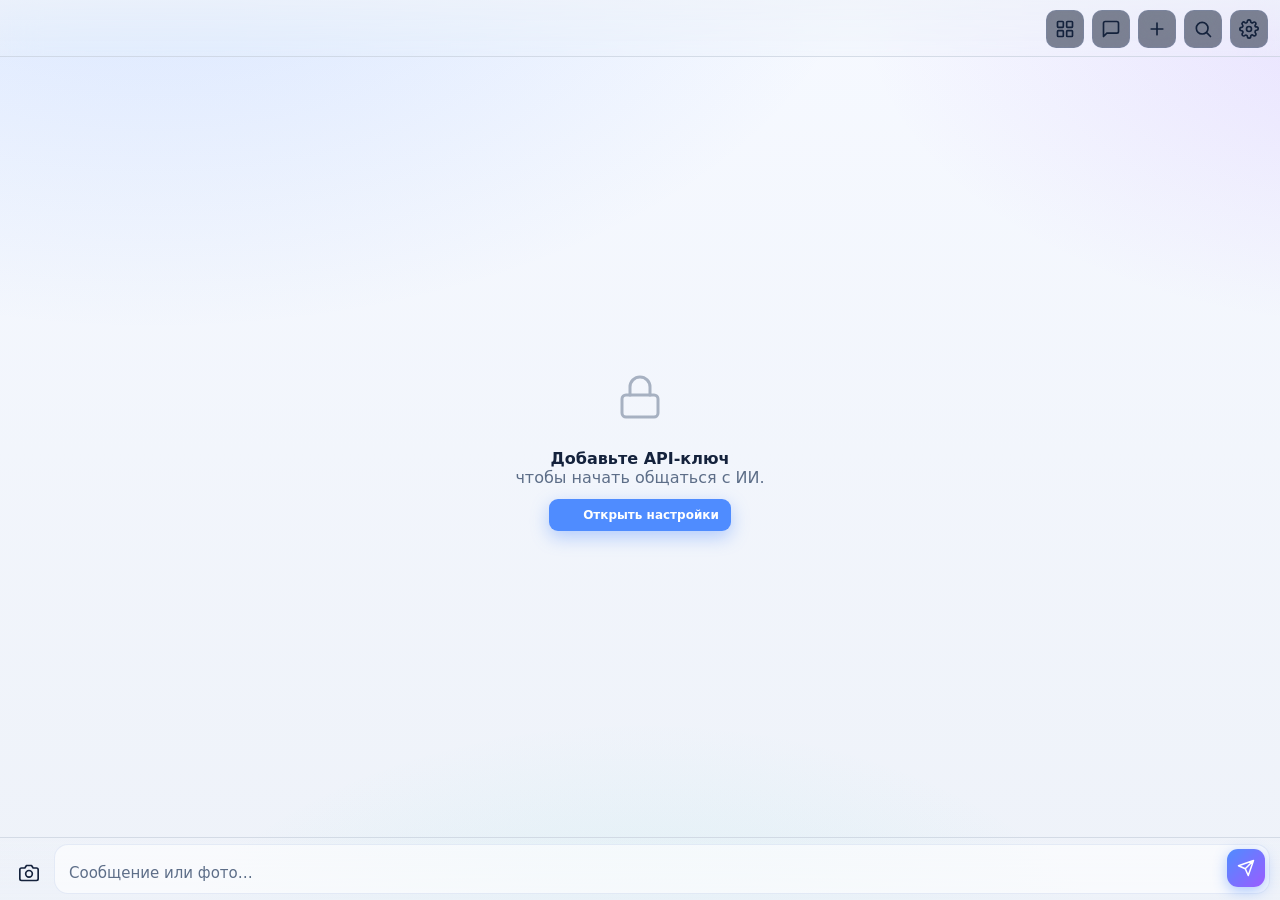
==== commit e3700bdc: "deploy: bump cache version and push" ====
--- a/index.html
+++ b/index.html
@@ -905,7 +905,7 @@
       </div>
     </div>
     <script src="./sw-register.js"></script>
-    <script src="./app_20260909_0929.js?v=20260909_0929"></script>
+    <script src="./app_20260909_0953.js?v=20260909_0953"></script>
   </body>
 </html>
 
--- a/style.css
+++ b/style.css
@@ -726,6 +726,112 @@
   transform: translateY(-1px);
   box-shadow: var(--ring);
 }
+/* --- AI Thinking Indicator --- */
+.msg.bot.thinking {
+  background: color-mix(in srgb, var(--glass) 88%, var(--accent) 12%);
+  border-color: color-mix(in srgb, var(--accent) 35%, var(--stroke));
+  box-shadow: 0 4px 20px color-mix(in srgb, var(--accent) 14%, transparent);
+  padding: 10px 16px;
+  animation: aiThinkingFadeIn 0.28s cubic-bezier(0.2, 0.8, 0.2, 1);
+}
+.ai-thinking-indicator {
+  display: inline-flex;
+  align-items: center;
+  gap: 9px;
+  user-select: none;
+}
+.ai-thinking-icon {
+  display: inline-flex;
+  align-items: center;
+  justify-content: center;
+  width: 22px;
+  height: 22px;
+  border-radius: 7px;
+  background: color-mix(in srgb, var(--accent) 18%, transparent);
+  color: var(--accent);
+  animation: aiPulseGlow 2s ease-in-out infinite alternate;
+}
+.ai-thinking-icon svg,
+.ai-thinking-icon i {
+  width: 14px;
+  height: 14px;
+  stroke-width: 2.2;
+}
+.ai-thinking-label {
+  font-size: 14.5px;
+  font-weight: 600;
+  letter-spacing: 0.25px;
+  background: linear-gradient(
+    90deg,
+    var(--text) 0%,
+    color-mix(in srgb, var(--text) 40%, var(--accent)) 40%,
+    var(--accent) 60%,
+    var(--text) 100%
+  );
+  background-size: 200% auto;
+  -webkit-background-clip: text;
+  -webkit-text-fill-color: transparent;
+  animation: aiTextShimmer 2.4s linear infinite;
+}
+.ai-thinking-dots {
+  display: inline-flex;
+  align-items: center;
+  gap: 4px;
+  margin-left: 2px;
+}
+.ai-thinking-dots .dot {
+  width: 5px;
+  height: 5px;
+  border-radius: 50%;
+  background: var(--accent);
+  opacity: 0.35;
+  animation: aiDotWave 1.4s ease-in-out infinite;
+}
+.ai-thinking-dots .dot:nth-child(1) {
+  animation-delay: 0s;
+}
+.ai-thinking-dots .dot:nth-child(2) {
+  animation-delay: 0.2s;
+}
+.ai-thinking-dots .dot:nth-child(3) {
+  animation-delay: 0.4s;
+}
+@keyframes aiThinkingFadeIn {
+  from {
+    opacity: 0;
+    transform: translateY(6px) scale(0.96);
+  }
+  to {
+    opacity: 1;
+    transform: translateY(0) scale(1);
+  }
+}
+@keyframes aiPulseGlow {
+  0% {
+    transform: scale(0.94);
+    box-shadow: 0 0 0 0 color-mix(in srgb, var(--accent) 40%, transparent);
+  }
+  100% {
+    transform: scale(1.08);
+    box-shadow: 0 0 12px color-mix(in srgb, var(--accent) 45%, transparent);
+  }
+}
+@keyframes aiTextShimmer {
+  to {
+    background-position: 200% center;
+  }
+}
+@keyframes aiDotWave {
+  0%, 60%, 100% {
+    transform: translateY(0);
+    opacity: 0.35;
+  }
+  30% {
+    transform: translateY(-4px);
+    opacity: 1;
+    filter: drop-shadow(0 0 3px var(--accent));
+  }
+}
 .msg pre {
   background: #0a0e16;
   padding: 11px;
@@ -3279,11 +3385,13 @@
   position: fixed;
   z-index: 12002;
   display: none;
-  width: min(340px, calc(100vw - 32px));
+  width: min(320px, calc(100vw - 28px));
+  max-height: calc(100vh - 28px);
+  overflow-y: auto;
   background: var(--panel-solid, #121826);
   border: 1px solid var(--stroke-strong);
-  border-radius: 18px;
-  padding: 16px 18px;
+  border-radius: 16px;
+  padding: 12px 15px;
   box-shadow: 0 16px 40px rgba(0, 0, 0, 0.55);
   backdrop-filter: blur(16px);
   -webkit-backdrop-filter: blur(16px);
@@ -3305,7 +3413,7 @@
   display: flex;
   align-items: center;
   justify-content: space-between;
-  margin-bottom: 8px;
+  margin-bottom: 6px;
 }
 .tour-tooltip-meta {
   display: flex;
@@ -3354,19 +3462,20 @@
   background: var(--glass);
 }
 .tour-tooltip-title {
-  font-size: 15px;
+  font-size: 14.5px;
   font-weight: 700;
-  margin-bottom: 6px;
+  margin-bottom: 5px;
   color: var(--text);
   display: flex;
   align-items: center;
   gap: 6px;
 }
 .tour-tooltip-body {
-  font-size: 13.5px;
-  color: var(--muted);
-  line-height: 1.48;
-  margin-bottom: 14px;
+  font-size: 12.5px;
+  color: var(--muted);
+  line-height: 1.42;
+  margin-bottom: 12px;
+  white-space: pre-line;
 }
 .tour-tooltip-foot {
   display: flex;
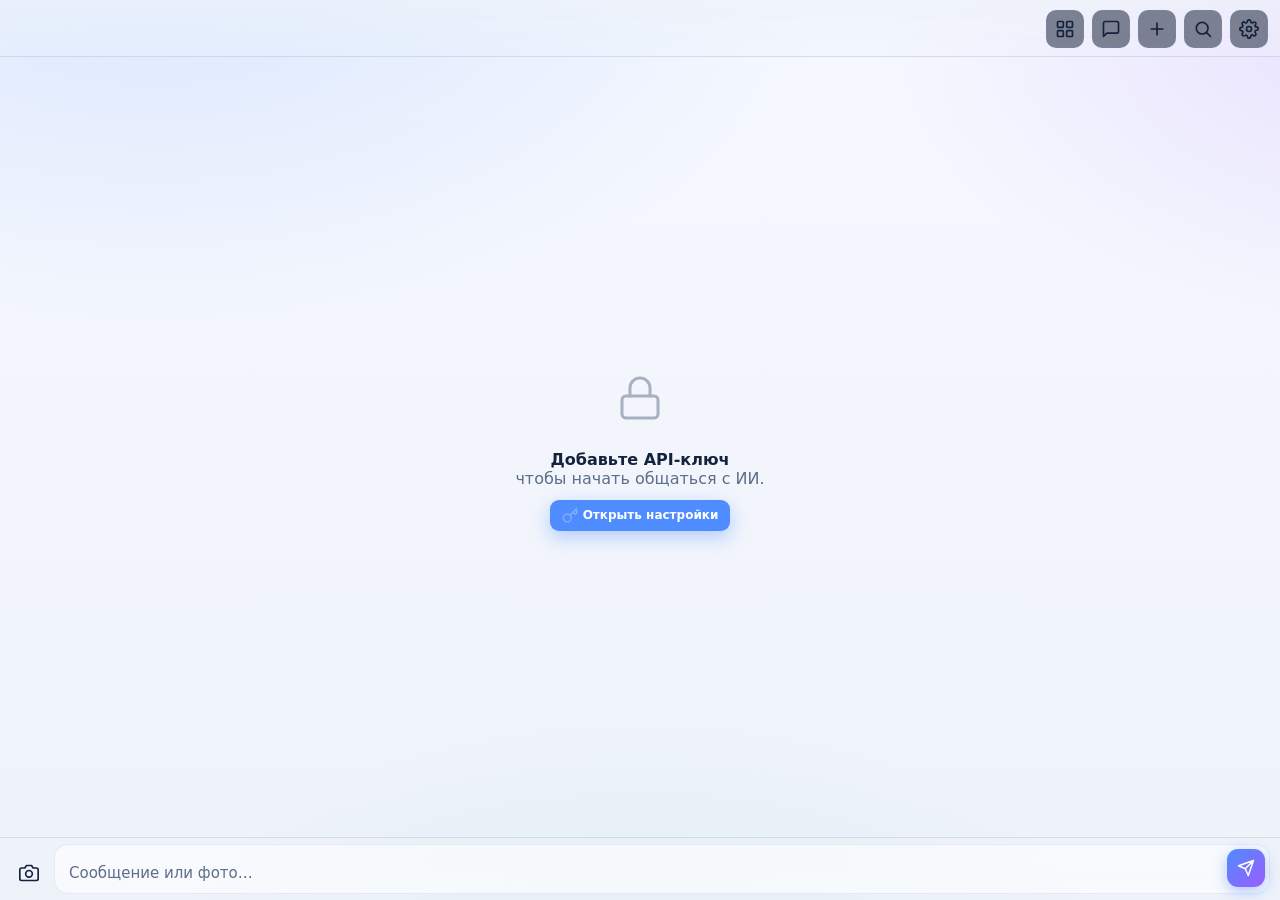
==== commit 534e94dc: "feat: overhaul recommended system prompts covering all major scenarios" ====
--- a/index.html
+++ b/index.html
@@ -905,7 +905,7 @@
       </div>
     </div>
     <script src="./sw-register.js"></script>
-    <script src="./app_20260909_0953.js?v=20260909_0953"></script>
+    <script src="./app_20260909_1005.js?v=20260909_1005"></script>
   </body>
 </html>
 
